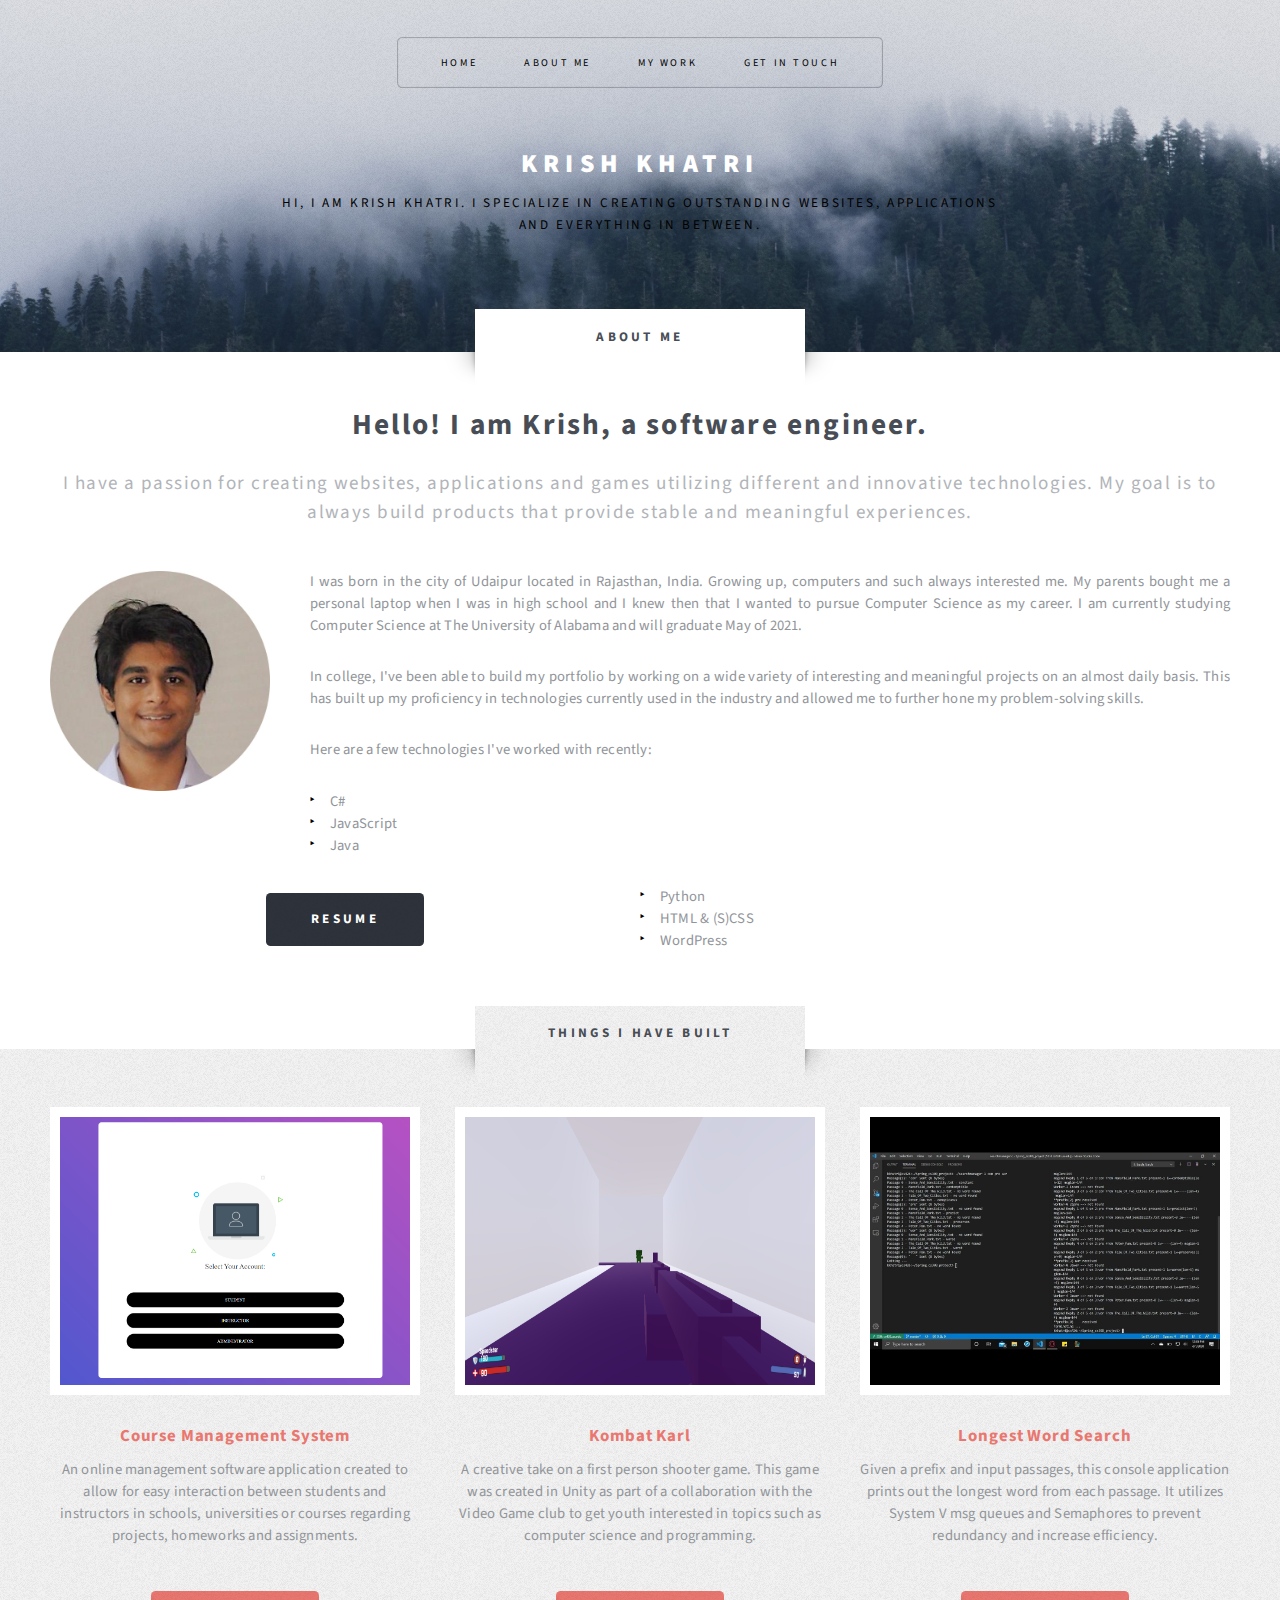
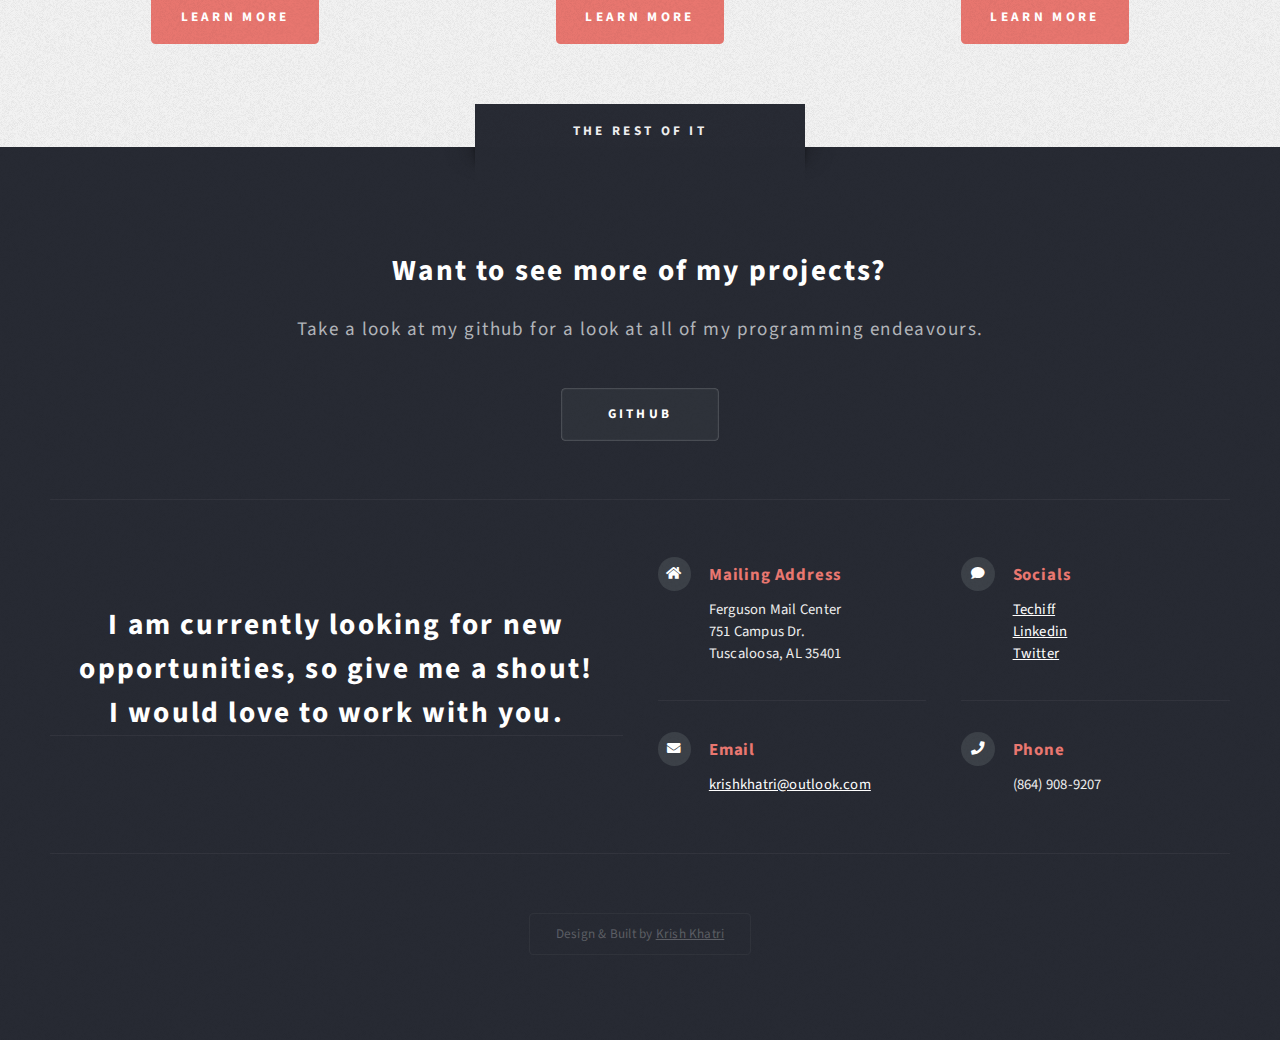
==== index.html @ 7c44442b "Update index.html" ====
<!DOCTYPE HTML>
<!--
	Escape Velocity by HTML5 UP
	html5up.net | @ajlkn
	Free for personal and commercial use under the CCA 3.0 license (html5up.net/license)
-->
<!--
	My personal website
	Edited and Worked on by Krish Khatri
-->
<html lang="en">
	<head>
		<title>Krish Khatri :: Personal Website</title>
		<meta charset="utf-8" />
		<link rel="icon" href="images/favicon.ico" />
		<meta name="viewport" content="width=device-width, initial-scale=1, user-scalable=no" />
		<link rel="stylesheet" href="assets/css/main.css" />
	</head>
	<body class="no-sidebar is-preload">
		<div id="page-wrapper">

			<!-- Header -->
				<section id="header" class="wrapper">

					<!-- Logo -->
						<div id="logo">
							<h1><a href="index.html">Krish Khatri</a></h1>
							<p>Hi, I am Krish Khatri. I
								specialize in creating outstanding websites, applications<br />
								and everything in between.</p>
						</div>

					<!-- Nav -->
						<nav id="nav">
							<ul>
								<li><a href="index.html">Home</a></li>
								<li><a href="#main">About Me</a></li>
								<li><a href="#highlights">My Work</a></li>
								<li class="current"><a href="#footer">Get In Touch</a></li>
							</ul>
						</nav>

				</section>

			<!-- Main -->
				<div id="main" class="wrapper style2">
					<div class="title">About me</div>
					<div class="container">

						<!-- Content -->
							<div id="content">
								<article class="box post">
									<header class="style1">
										<h2>Hello!   I am Krish, a software engineer. </h2>
										<p>I have a passion for creating websites, applications and games utilizing different and innovative technologies.
											My goal is to always build products that provide stable and meaningful experiences.</p>
									</header>
									<p>

									<img width="220" height="220" src="images/Picture1.jpg" align="left" style="margin: 0px 40px 0px 0px;" alt="A Picture of Me"/> 
										I was born in the city of Udaipur located in Rajasthan, India. Growing up, computers and such always interested me.
										My parents bought me a personal laptop when I was in high school and I knew then that I wanted to pursue Computer Science as my career.
										I am currently studying Computer Science at The University of Alabama and will graduate May of 2021.
									</p>
									<p>
										In college, I've been able to build my portfolio by working on a wide variety of interesting and meaningful projects on an almost daily basis.
										This has built up my proficiency in technologies currently used in the industry and allowed me to further hone my problem-solving skills.
									</p>
									<p>
										Here are a few technologies I've worked with recently:
									</p>
									<div style="float: left; width: 50%;">
										<ul class="custom-list">
											<li>C#</li>
											<li>JavaScript</li>
											<li>Java</li>
										</ul>
									</div>
									<div style="float: right; width: 50%;">
										<ul class="custom-list">
											<li>Python</li>
											<li>HTML & (S)CSS</li>
											<li>WordPress</li>
										</ul>
									</div>
									<br />
									<br />

								</article>
								<ul style="display: flex; justify-content: center;" class="actions">
									<li><a href="https://docs.google.com/gview?url=https://github.com/Krish-Khatri/resume/raw/main/Resume.pdf" class="button style3">Resume</a></li>
								</ul>
							</div>

					</div>
				</div>

			<!-- Highlights -->
				<section id="highlights" class="wrapper style3">
					<div class="title">Things I have built</div>
					<div class="container">
						<div class="row aln-center">
							<div class="col-4 col-12-medium">
								<section class="highlight">
									<a class="image featured"><img src="images/CMADemo.PNG" alt="Course Management Application Preview" /></a>
									<h3>Course Management System</h3>
									<p>
										An online management software application created to allow for easy interaction between students and instructors
										in schools, universities or courses regarding projects, homeworks and assignments.
									</p>
									<ul class="actions">
										<li><a href="https://github.com/Krish-Khatri/Course-Management-Application" class="button style1">Learn More</a></li>
									</ul>
								</section>
							</div>
							<div class="col-4 col-12-medium">
								<section class="highlight">
									<a class="image featured"><img src="images/KombatKarl.jpg" alt="Kombat Karl Game" /></a>
									<h3>Kombat Karl</h3>
									<p>A creative take on a first person shooter game. This game was created in Unity as part of a collaboration with the Video Game club to get youth interested in topics such as computer science and programming.</p>
									<ul class="actions">
										<li><a href="https://github.com/Krish-Khatri/Kombat-Karl" class="button style1">Learn More</a></li>
									</ul>
								</section>
							</div>
							<div class="col-4 col-12-medium">
								<section class="highlight">
									<a class="image featured"><img src="images/SearchManager.jpg" alt="Search Manager Demo" /></a>
									<h3>Longest Word Search</h3>
									<p>Given a prefix and input passages, this console application prints out the longest word from each passage. It utilizes System V msg queues and Semaphores to prevent redundancy and increase efficiency.</p>
									<ul class="actions">
										<li><a href="https://github.com/Krish-Khatri/Multi-Text-Longest-Word-Prefix-Search" class="button style1">Learn More</a></li>
									</ul>
								</section>
							</div>
						</div>
					</div>
				</section>

			<!-- Footer -->
				<section id="footer" class="wrapper">
					<div class="title">The Rest Of It</div>
					<div class="container">
						<header style="border-bottom: solid 1px rgba(255, 255, 255, 0.05);"  class="style1" >
							<h2>Want to see more of my projects?</h2>
							<p>
								Take a look at my github for a look at all of my programming endeavours.
							</p>
							<ul style="display: flex; justify-content: center;" class="actions">
								<li><a href="https://github.com/Krish-Khatri" class="button style3">GitHub</a></li>
							</ul>
						</header>
						<div class="row">

							<div class="col-6 col-12-medium">

								<header style="padding-bottom: 0;" class = "style1">
									<h2>
										I am currently looking for new opportunities, so give me a shout! <br/>
										I would love to work with you.
									</h2>
								</header>
							</div>
							<div class="col-6 col-12-medium">

								<!-- Contact -->
									<section class="feature-list small">
										<div class="row">
											<div class="col-6 col-12-small">
												<section>
													<h3 class="icon solid fa-home">Mailing Address</h3>
													<p>
														Ferguson Mail Center<br />
														751 Campus Dr.<br />
														Tuscaloosa, AL 35401
													</p>
												</section>
											</div>
											<div class="col-6 col-12-small">
												<section>
													<h3 class="icon solid fa-comment">Socials</h3>
													<p>
														<a href="https://www.techiff.com">Techiff</a><br />
														<a href="https://www.linkedin.com/in/krish-khatri-26332b169/">Linkedin</a><br />
														<a href="https://twitter.com/KrishKhatri_">Twitter</a>
													</p>
												</section>
											</div>
											<div class="col-6 col-12-small">
												<section>
													<h3 class="icon solid fa-envelope">Email</h3>
													<p>
														<a href="mailto:krishkhatri@outlook.com">krishkhatri@outlook.com</a>
													</p>
												</section>
											</div>
											<div class="col-6 col-12-small">
												<section>
													<h3 class="icon solid fa-phone">Phone</h3>
													<p>
														(864) 908-9207
													</p>
												</section>
											</div>
										</div>
									</section>

							</div>
						</div>
						<div id="copyright">
							<ul>
								<li>Design & Built by <a href="#header">Krish Khatri</a></li>
							</ul>
						</div>
					</div>
				</section>

		</div>

		<!-- Scripts -->
			<script src="assets/js/jquery.min.js"></script>
			<script src="assets/js/jquery.dropotron.min.js"></script>
			<script src="assets/js/browser.min.js"></script>
			<script src="assets/js/breakpoints.min.js"></script>
			<script src="assets/js/util.js"></script>
			<script src="assets/js/main.js"></script>

	</body>
</html>
---- assets/css/main.css ----
@import url("fontawesome-all.min.css");
@import url("https://fonts.googleapis.com/css?family=Source+Sans+Pro:400,400italic,700,900");

/*
	Escape Velocity by HTML5 UP
	html5up.net | @ajlkn
	Free for personal and commercial use under the CCA 3.0 license (html5up.net/license)
*/

/*

	My personal website
	Edited and Worked on by Krish Khatri

 */
html, body, div, span, applet, object,
iframe, h1, h2, h3, h4, h5, h6, p, blockquote,
pre, a, abbr, acronym, address, big, cite,
code, del, dfn, em, img, ins, kbd, q, s, samp,
small, strike, strong, sub, sup, tt, var, b,
u, i, center, dl, dt, dd, ol, ul, li, fieldset,
form, label, legend, table, caption, tbody,
tfoot, thead, tr, th, td, article, aside,
canvas, details, embed, figure, figcaption,
footer, header, hgroup, menu, nav, output, ruby,
section, summary, time, mark, audio, video {
	margin: 0;
	padding: 0;
	border: 0;
	font-size: 100%;
	font: inherit;
	vertical-align: baseline;}

article, aside, details, figcaption, figure,
footer, header, hgroup, menu, nav, section {
	display: block;}

body {
	line-height: 1;
}

ol, ul {
	list-style: none;
}

blockquote, q {
	quotes: none;
}

	blockquote:before, blockquote:after, q:before, q:after {
		content: '';
		content: none;
	}

table {
	border-collapse: collapse;
	border-spacing: 0;
}

body {
	-webkit-text-size-adjust: none;
}

mark {
	background-color: transparent;
	color: inherit;
}

input::-moz-focus-inner {
	border: 0;
	padding: 0;
}

input, select, textarea {
	-moz-appearance: none;
	-webkit-appearance: none;
	-ms-appearance: none;
	appearance: none;
}

/* Basic */

	@-ms-viewport {
		width: device-width;
	}

	html {
		box-sizing: border-box;
	}

	*, *:before, *:after {
		box-sizing: inherit;
	}

	body.is-preload *, body.is-preload *:before, body.is-preload *:after {
		-moz-animation: none !important;
		-webkit-animation: none !important;
		-ms-animation: none !important;
		animation: none !important;
		-moz-transition: none !important;
		-webkit-transition: none !important;
		-ms-transition: none !important;
		transition: none !important;
	}

	body, input, textarea, select {
		font-family: 'Source Sans Pro', sans-serif;
		font-weight: 400;
		color: #919499;
		font-size: 14pt;
		line-height: 1.75em;
		letter-spacing: 0.025em;
	}

	h1, h2, h3, h4, h5, h6 {
		font-weight: 700;
		color: #484d55;
	}

		h1 a, h2 a, h3 a, h4 a, h5 a, h6 a {
			color: inherit;
			text-decoration: none;
		}

	a {
		-moz-transition: color .25s ease-in-out;
		-webkit-transition: color .25s ease-in-out;
		-ms-transition: color .25s ease-in-out;
		transition: color .25s ease-in-out;
		text-decoration: underline;
		color: #717479;
	}

		a:hover {
			text-decoration: none;
		}

	strong, b {
		font-weight: 700;
		color: #484d55;
	}

	blockquote {
		border-left: solid 0.5em #ddd;
		padding: 1em 0 1em 2em;
		font-style: italic;
	}

	em, i {
		font-style: italic;
	}

	hr {
		border: 0;
		border-top: solid 1px #ddd;
		margin: 2em 0 2em 0;
	}

	sub {
		position: relative;
		top: 0.5em;
		font-size: 0.8em;
	}

	sup {
		position: relative;
		top: -0.5em;
		font-size: 0.8em;
	}

	.nobr {
		white-space: nowrap;
	}

	br.clear {
		clear: both;
	}

	p, ul, ol, dl, table, blockquote, form {
		margin-bottom: 2em;
	}

/* Container */

	.container {
		margin: 0 auto;
		max-width: 100%;
		width: 68em;
	}

		@media screen and (max-width: 1680px) {

			.container {
				width: 70em;
			}

		}

		@media screen and (max-width: 1280px) {

			.container {
				width: calc(100% - 100px);
			}

		}

		@media screen and (max-width: 980px) {

			.container {
				width: calc(100% - 100px);
			}

		}

		@media screen and (max-width: 736px) {

			.container {
				width: calc(100% - 40px);
			}

		}

/* Row */

	.row {
		display: flex;
		flex-wrap: wrap;
		box-sizing: border-box;
		align-items: stretch;
	}

		.row > * {
			box-sizing: border-box;
		}

		.row.gtr-uniform > * > :last-child {
			margin-bottom: 0;
		}

		.row.aln-left {
			justify-content: flex-start;
		}

		.row.aln-center {
			justify-content: center;
		}

		.row.aln-right {
			justify-content: flex-end;
		}

		.row.aln-top {
			align-items: flex-start;
		}

		.row.aln-middle {
			align-items: center;
		}

		.row.aln-bottom {
			align-items: flex-end;
		}

		.row > .imp {
			order: -1;
		}

		.row > .col-1 {
			width: 8.33333%;
		}

		.row > .off-1 {
			margin-left: 8.33333%;
		}

		.row > .col-2 {
			width: 16.66667%;
		}

		.row > .off-2 {
			margin-left: 16.66667%;
		}

		.row > .col-3 {
			width: 25%;
		}

		.row > .off-3 {
			margin-left: 25%;
		}

		.row > .col-4 {
			width: 33.33333%;
		}

		.row > .off-4 {
			margin-left: 33.33333%;
		}

		.row > .col-5 {
			width: 41.66667%;
		}

		.row > .off-5 {
			margin-left: 41.66667%;
		}

		.row > .col-6 {
			width: 50%;
		}

		.row > .off-6 {
			margin-left: 50%;
		}

		.row > .col-7 {
			width: 58.33333%;
		}

		.row > .off-7 {
			margin-left: 58.33333%;
		}

		.row > .col-8 {
			width: 66.66667%;
		}

		.row > .off-8 {
			margin-left: 66.66667%;
		}

		.row > .col-9 {
			width: 75%;
		}

		.row > .off-9 {
			margin-left: 75%;
		}

		.row > .col-10 {
			width: 83.33333%;
		}

		.row > .off-10 {
			margin-left: 83.33333%;
		}

		.row > .col-11 {
			width: 91.66667%;
		}

		.row > .off-11 {
			margin-left: 91.66667%;
		}

		.row > .col-12 {
			width: 100%;
		}

		.row > .off-12 {
			margin-left: 100%;
		}

		.row.gtr-0 {
			margin-top: 0px;
			margin-left: 0px;
		}

			.row.gtr-0 > * {
				padding: 0px 0 0 0px;
			}

			.row.gtr-0.gtr-uniform {
				margin-top: 0px;
			}

				.row.gtr-0.gtr-uniform > * {
					padding-top: 0px;
				}

		.row.gtr-25 {
			margin-top: -12.5px;
			margin-left: -12.5px;
		}

			.row.gtr-25 > * {
				padding: 12.5px 0 0 12.5px;
			}

			.row.gtr-25.gtr-uniform {
				margin-top: -12.5px;
			}

				.row.gtr-25.gtr-uniform > * {
					padding-top: 12.5px;
				}

		.row.gtr-50 {
			margin-top: -25px;
			margin-left: -25px;
		}

			.row.gtr-50 > * {
				padding: 25px 0 0 25px;
			}

			.row.gtr-50.gtr-uniform {
				margin-top: -25px;
			}

				.row.gtr-50.gtr-uniform > * {
					padding-top: 25px;
				}

		.row {
			margin-top: -50px;
			margin-left: -50px;
		}

			.row > * {
				padding: 50px 0 0 50px;
			}

			.row.gtr-uniform {
				margin-top: -50px;
			}

				.row.gtr-uniform > * {
					padding-top: 50px;
				}

		.row.gtr-150 {
			margin-top: -75px;
			margin-left: -75px;
		}

			.row.gtr-150 > * {
				padding: 75px 0 0 75px;
			}

			.row.gtr-150.gtr-uniform {
				margin-top: -75px;
			}

				.row.gtr-150.gtr-uniform > * {
					padding-top: 75px;
				}

		.row.gtr-200 {
			margin-top: -100px;
			margin-left: -100px;
		}

			.row.gtr-200 > * {
				padding: 100px 0 0 100px;
			}

			.row.gtr-200.gtr-uniform {
				margin-top: -100px;
			}

				.row.gtr-200.gtr-uniform > * {
					padding-top: 100px;
				}

		@media screen and (max-width: 1680px) {

			.row {
				display: flex;
				flex-wrap: wrap;
				box-sizing: border-box;
				align-items: stretch;
			}

				.row > * {
					box-sizing: border-box;
				}

				.row.gtr-uniform > * > :last-child {
					margin-bottom: 0;
				}

				.row.aln-left {
					justify-content: flex-start;
				}

				.row.aln-center {
					justify-content: center;
				}

				.row.aln-right {
					justify-content: flex-end;
				}

				.row.aln-top {
					align-items: flex-start;
				}

				.row.aln-middle {
					align-items: center;
				}

				.row.aln-bottom {
					align-items: flex-end;
				}

				.row > .imp-xlarge {
					order: -1;
				}

				.row > .col-1-xlarge {
					width: 8.33333%;
				}

				.row > .off-1-xlarge {
					margin-left: 8.33333%;
				}

				.row > .col-2-xlarge {
					width: 16.66667%;
				}

				.row > .off-2-xlarge {
					margin-left: 16.66667%;
				}

				.row > .col-3-xlarge {
					width: 25%;
				}

				.row > .off-3-xlarge {
					margin-left: 25%;
				}

				.row > .col-4-xlarge {
					width: 33.33333%;
				}

				.row > .off-4-xlarge {
					margin-left: 33.33333%;
				}

				.row > .col-5-xlarge {
					width: 41.66667%;
				}

				.row > .off-5-xlarge {
					margin-left: 41.66667%;
				}

				.row > .col-6-xlarge {
					width: 50%;
				}

				.row > .off-6-xlarge {
					margin-left: 50%;
				}

				.row > .col-7-xlarge {
					width: 58.33333%;
				}

				.row > .off-7-xlarge {
					margin-left: 58.33333%;
				}

				.row > .col-8-xlarge {
					width: 66.66667%;
				}

				.row > .off-8-xlarge {
					margin-left: 66.66667%;
				}

				.row > .col-9-xlarge {
					width: 75%;
				}

				.row > .off-9-xlarge {
					margin-left: 75%;
				}

				.row > .col-10-xlarge {
					width: 83.33333%;
				}

				.row > .off-10-xlarge {
					margin-left: 83.33333%;
				}

				.row > .col-11-xlarge {
					width: 91.66667%;
				}

				.row > .off-11-xlarge {
					margin-left: 91.66667%;
				}

				.row > .col-12-xlarge {
					width: 100%;
				}

				.row > .off-12-xlarge {
					margin-left: 100%;
				}

				.row.gtr-0 {
					margin-top: 0px;
					margin-left: 0px;
				}

					.row.gtr-0 > * {
						padding: 0px 0 0 0px;
					}

					.row.gtr-0.gtr-uniform {
						margin-top: 0px;
					}

						.row.gtr-0.gtr-uniform > * {
							padding-top: 0px;
						}

				.row.gtr-25 {
					margin-top: -12.5px;
					margin-left: -12.5px;
				}

					.row.gtr-25 > * {
						padding: 12.5px 0 0 12.5px;
					}

					.row.gtr-25.gtr-uniform {
						margin-top: -12.5px;
					}

						.row.gtr-25.gtr-uniform > * {
							padding-top: 12.5px;
						}

				.row.gtr-50 {
					margin-top: -25px;
					margin-left: -25px;
				}

					.row.gtr-50 > * {
						padding: 25px 0 0 25px;
					}

					.row.gtr-50.gtr-uniform {
						margin-top: -25px;
					}

						.row.gtr-50.gtr-uniform > * {
							padding-top: 25px;
						}

				.row {
					margin-top: -50px;
					margin-left: -50px;
				}

					.row > * {
						padding: 50px 0 0 50px;
					}

					.row.gtr-uniform {
						margin-top: -50px;
					}

						.row.gtr-uniform > * {
							padding-top: 50px;
						}

				.row.gtr-150 {
					margin-top: -75px;
					margin-left: -75px;
				}

					.row.gtr-150 > * {
						padding: 75px 0 0 75px;
					}

					.row.gtr-150.gtr-uniform {
						margin-top: -75px;
					}

						.row.gtr-150.gtr-uniform > * {
							padding-top: 75px;
						}

				.row.gtr-200 {
					margin-top: -100px;
					margin-left: -100px;
				}

					.row.gtr-200 > * {
						padding: 100px 0 0 100px;
					}

					.row.gtr-200.gtr-uniform {
						margin-top: -100px;
					}

						.row.gtr-200.gtr-uniform > * {
							padding-top: 100px;
						}

		}

		@media screen and (max-width: 1280px) {

			.row {
				display: flex;
				flex-wrap: wrap;
				box-sizing: border-box;
				align-items: stretch;
			}

				.row > * {
					box-sizing: border-box;
				}

				.row.gtr-uniform > * > :last-child {
					margin-bottom: 0;
				}

				.row.aln-left {
					justify-content: flex-start;
				}

				.row.aln-center {
					justify-content: center;
				}

				.row.aln-right {
					justify-content: flex-end;
				}

				.row.aln-top {
					align-items: flex-start;
				}

				.row.aln-middle {
					align-items: center;
				}

				.row.aln-bottom {
					align-items: flex-end;
				}

				.row > .imp-large {
					order: -1;
				}

				.row > .col-1-large {
					width: 8.33333%;
				}

				.row > .off-1-large {
					margin-left: 8.33333%;
				}

				.row > .col-2-large {
					width: 16.66667%;
				}

				.row > .off-2-large {
					margin-left: 16.66667%;
				}

				.row > .col-3-large {
					width: 25%;
				}

				.row > .off-3-large {
					margin-left: 25%;
				}

				.row > .col-4-large {
					width: 33.33333%;
				}

				.row > .off-4-large {
					margin-left: 33.33333%;
				}

				.row > .col-5-large {
					width: 41.66667%;
				}

				.row > .off-5-large {
					margin-left: 41.66667%;
				}

				.row > .col-6-large {
					width: 50%;
				}

				.row > .off-6-large {
					margin-left: 50%;
				}

				.row > .col-7-large {
					width: 58.33333%;
				}

				.row > .off-7-large {
					margin-left: 58.33333%;
				}

				.row > .col-8-large {
					width: 66.66667%;
				}

				.row > .off-8-large {
					margin-left: 66.66667%;
				}

				.row > .col-9-large {
					width: 75%;
				}

				.row > .off-9-large {
					margin-left: 75%;
				}

				.row > .col-10-large {
					width: 83.33333%;
				}

				.row > .off-10-large {
					margin-left: 83.33333%;
				}

				.row > .col-11-large {
					width: 91.66667%;
				}

				.row > .off-11-large {
					margin-left: 91.66667%;
				}

				.row > .col-12-large {
					width: 100%;
				}

				.row > .off-12-large {
					margin-left: 100%;
				}

				.row.gtr-0 {
					margin-top: 0px;
					margin-left: 0px;
				}

					.row.gtr-0 > * {
						padding: 0px 0 0 0px;
					}

					.row.gtr-0.gtr-uniform {
						margin-top: 0px;
					}

						.row.gtr-0.gtr-uniform > * {
							padding-top: 0px;
						}

				.row.gtr-25 {
					margin-top: -8.75px;
					margin-left: -8.75px;
				}

					.row.gtr-25 > * {
						padding: 8.75px 0 0 8.75px;
					}

					.row.gtr-25.gtr-uniform {
						margin-top: -8.75px;
					}

						.row.gtr-25.gtr-uniform > * {
							padding-top: 8.75px;
						}

				.row.gtr-50 {
					margin-top: -17.5px;
					margin-left: -17.5px;
				}

					.row.gtr-50 > * {
						padding: 17.5px 0 0 17.5px;
					}

					.row.gtr-50.gtr-uniform {
						margin-top: -17.5px;
					}

						.row.gtr-50.gtr-uniform > * {
							padding-top: 17.5px;
						}

				.row {
					margin-top: -35px;
					margin-left: -35px;
				}

					.row > * {
						padding: 35px 0 0 35px;
					}

					.row.gtr-uniform {
						margin-top: -35px;
					}

						.row.gtr-uniform > * {
							padding-top: 35px;
						}

				.row.gtr-150 {
					margin-top: -52.5px;
					margin-left: -52.5px;
				}

					.row.gtr-150 > * {
						padding: 52.5px 0 0 52.5px;
					}

					.row.gtr-150.gtr-uniform {
						margin-top: -52.5px;
					}

						.row.gtr-150.gtr-uniform > * {
							padding-top: 52.5px;
						}

				.row.gtr-200 {
					margin-top: -70px;
					margin-left: -70px;
				}

					.row.gtr-200 > * {
						padding: 70px 0 0 70px;
					}

					.row.gtr-200.gtr-uniform {
						margin-top: -70px;
					}

						.row.gtr-200.gtr-uniform > * {
							padding-top: 70px;
						}

		}

		@media screen and (max-width: 980px) {

			.row {
				display: flex;
				flex-wrap: wrap;
				box-sizing: border-box;
				align-items: stretch;
			}

				.row > * {
					box-sizing: border-box;
				}

				.row.gtr-uniform > * > :last-child {
					margin-bottom: 0;
				}

				.row.aln-left {
					justify-content: flex-start;
				}

				.row.aln-center {
					justify-content: center;
				}

				.row.aln-right {
					justify-content: flex-end;
				}

				.row.aln-top {
					align-items: flex-start;
				}

				.row.aln-middle {
					align-items: center;
				}

				.row.aln-bottom {
					align-items: flex-end;
				}

				.row > .imp-medium {
					order: -1;
				}

				.row > .col-1-medium {
					width: 8.33333%;
				}

				.row > .off-1-medium {
					margin-left: 8.33333%;
				}

				.row > .col-2-medium {
					width: 16.66667%;
				}

				.row > .off-2-medium {
					margin-left: 16.66667%;
				}

				.row > .col-3-medium {
					width: 25%;
				}

				.row > .off-3-medium {
					margin-left: 25%;
				}

				.row > .col-4-medium {
					width: 33.33333%;
				}

				.row > .off-4-medium {
					margin-left: 33.33333%;
				}

				.row > .col-5-medium {
					width: 41.66667%;
				}

				.row > .off-5-medium {
					margin-left: 41.66667%;
				}

				.row > .col-6-medium {
					width: 50%;
				}

				.row > .off-6-medium {
					margin-left: 50%;
				}

				.row > .col-7-medium {
					width: 58.33333%;
				}

				.row > .off-7-medium {
					margin-left: 58.33333%;
				}

				.row > .col-8-medium {
					width: 66.66667%;
				}

				.row > .off-8-medium {
					margin-left: 66.66667%;
				}

				.row > .col-9-medium {
					width: 75%;
				}

				.row > .off-9-medium {
					margin-left: 75%;
				}

				.row > .col-10-medium {
					width: 83.33333%;
				}

				.row > .off-10-medium {
					margin-left: 83.33333%;
				}

				.row > .col-11-medium {
					width: 91.66667%;
				}

				.row > .off-11-medium {
					margin-left: 91.66667%;
				}

				.row > .col-12-medium {
					width: 100%;
				}

				.row > .off-12-medium {
					margin-left: 100%;
				}

				.row.gtr-0 {
					margin-top: 0px;
					margin-left: 0px;
				}

					.row.gtr-0 > * {
						padding: 0px 0 0 0px;
					}

					.row.gtr-0.gtr-uniform {
						margin-top: 0px;
					}

						.row.gtr-0.gtr-uniform > * {
							padding-top: 0px;
						}

				.row.gtr-25 {
					margin-top: -12.5px;
					margin-left: -12.5px;
				}

					.row.gtr-25 > * {
						padding: 12.5px 0 0 12.5px;
					}

					.row.gtr-25.gtr-uniform {
						margin-top: -12.5px;
					}

						.row.gtr-25.gtr-uniform > * {
							padding-top: 12.5px;
						}

				.row.gtr-50 {
					margin-top: -25px;
					margin-left: -25px;
				}

					.row.gtr-50 > * {
						padding: 25px 0 0 25px;
					}

					.row.gtr-50.gtr-uniform {
						margin-top: -25px;
					}

						.row.gtr-50.gtr-uniform > * {
							padding-top: 25px;
						}

				.row {
					margin-top: -50px;
					margin-left: -50px;
				}

					.row > * {
						padding: 50px 0 0 50px;
					}

					.row.gtr-uniform {
						margin-top: -50px;
					}

						.row.gtr-uniform > * {
							padding-top: 50px;
						}

				.row.gtr-150 {
					margin-top: -75px;
					margin-left: -75px;
				}

					.row.gtr-150 > * {
						padding: 75px 0 0 75px;
					}

					.row.gtr-150.gtr-uniform {
						margin-top: -75px;
					}

						.row.gtr-150.gtr-uniform > * {
							padding-top: 75px;
						}

				.row.gtr-200 {
					margin-top: -100px;
					margin-left: -100px;
				}

					.row.gtr-200 > * {
						padding: 100px 0 0 100px;
					}

					.row.gtr-200.gtr-uniform {
						margin-top: -100px;
					}

						.row.gtr-200.gtr-uniform > * {
							padding-top: 100px;
						}

		}

		@media screen and (max-width: 736px) {

			.row {
				display: flex;
				flex-wrap: wrap;
				box-sizing: border-box;
				align-items: stretch;
			}

				.row > * {
					box-sizing: border-box;
				}

				.row.gtr-uniform > * > :last-child {
					margin-bottom: 0;
				}

				.row.aln-left {
					justify-content: flex-start;
				}

				.row.aln-center {
					justify-content: center;
				}

				.row.aln-right {
					justify-content: flex-end;
				}

				.row.aln-top {
					align-items: flex-start;
				}

				.row.aln-middle {
					align-items: center;
				}

				.row.aln-bottom {
					align-items: flex-end;
				}

				.row > .imp-small {
					order: -1;
				}

				.row > .col-1-small {
					width: 8.33333%;
				}

				.row > .off-1-small {
					margin-left: 8.33333%;
				}

				.row > .col-2-small {
					width: 16.66667%;
				}

				.row > .off-2-small {
					margin-left: 16.66667%;
				}

				.row > .col-3-small {
					width: 25%;
				}

				.row > .off-3-small {
					margin-left: 25%;
				}

				.row > .col-4-small {
					width: 33.33333%;
				}

				.row > .off-4-small {
					margin-left: 33.33333%;
				}

				.row > .col-5-small {
					width: 41.66667%;
				}

				.row > .off-5-small {
					margin-left: 41.66667%;
				}

				.row > .col-6-small {
					width: 50%;
				}

				.row > .off-6-small {
					margin-left: 50%;
				}

				.row > .col-7-small {
					width: 58.33333%;
				}

				.row > .off-7-small {
					margin-left: 58.33333%;
				}

				.row > .col-8-small {
					width: 66.66667%;
				}

				.row > .off-8-small {
					margin-left: 66.66667%;
				}

				.row > .col-9-small {
					width: 75%;
				}

				.row > .off-9-small {
					margin-left: 75%;
				}

				.row > .col-10-small {
					width: 83.33333%;
				}

				.row > .off-10-small {
					margin-left: 83.33333%;
				}

				.row > .col-11-small {
					width: 91.66667%;
				}

				.row > .off-11-small {
					margin-left: 91.66667%;
				}

				.row > .col-12-small {
					width: 100%;
				}

				.row > .off-12-small {
					margin-left: 100%;
				}

				.row.gtr-0 {
					margin-top: 0px;
					margin-left: 0px;
				}

					.row.gtr-0 > * {
						padding: 0px 0 0 0px;
					}

					.row.gtr-0.gtr-uniform {
						margin-top: 0px;
					}

						.row.gtr-0.gtr-uniform > * {
							padding-top: 0px;
						}

				.row.gtr-25 {
					margin-top: -7.5px;
					margin-left: -7.5px;
				}

					.row.gtr-25 > * {
						padding: 7.5px 0 0 7.5px;
					}

					.row.gtr-25.gtr-uniform {
						margin-top: -7.5px;
					}

						.row.gtr-25.gtr-uniform > * {
							padding-top: 7.5px;
						}

				.row.gtr-50 {
					margin-top: -15px;
					margin-left: -15px;
				}

					.row.gtr-50 > * {
						padding: 15px 0 0 15px;
					}

					.row.gtr-50.gtr-uniform {
						margin-top: -15px;
					}

						.row.gtr-50.gtr-uniform > * {
							padding-top: 15px;
						}

				.row {
					margin-top: -30px;
					margin-left: -30px;
				}

					.row > * {
						padding: 30px 0 0 30px;
					}

					.row.gtr-uniform {
						margin-top: -30px;
					}

						.row.gtr-uniform > * {
							padding-top: 30px;
						}

				.row.gtr-150 {
					margin-top: -45px;
					margin-left: -45px;
				}

					.row.gtr-150 > * {
						padding: 45px 0 0 45px;
					}

					.row.gtr-150.gtr-uniform {
						margin-top: -45px;
					}

						.row.gtr-150.gtr-uniform > * {
							padding-top: 45px;
						}

				.row.gtr-200 {
					margin-top: -60px;
					margin-left: -60px;
				}

					.row.gtr-200 > * {
						padding: 60px 0 0 60px;
					}

					.row.gtr-200.gtr-uniform {
						margin-top: -60px;
					}

						.row.gtr-200.gtr-uniform > * {
							padding-top: 60px;
						}

		}

/* Section/Article */

	section,
	article {
		margin: 0 0 4em 0;
	}

	section > :last-child,
	article > :last-child,
	section:last-child,
	article:last-child {
		margin-bottom: 0;
	}

	header.style1 {
		text-align: center;
		padding: 3em 0 3em 0;
	}

		header.style1 h2 {
			font-weight: 700;
			font-size: 2em;
			letter-spacing: 0.075em;
			line-height: 1.5em;
		}

		header.style1 p {
			color: #b1b4b9;
			display: block;
			margin: 1.15em 0 0 0;
			font-size: 1.3em;
			letter-spacing: 0.075em;
			line-height: 1.5em;
		}

/* Table */

	table {
		width: 100%;
	}

		table.default {
			width: 100%;
		}

			table.default tbody tr:nth-child(2n+2) {
				background: #f4f4f4;
			}

			table.default td {
				padding: 0.5em 1em 0.5em 1em;
			}

			table.default th {
				text-align: left;
				font-weight: 400;
				padding: 0.5em 1em 0.5em 1em;
			}

			table.default thead {
				background: #484d55;
				color: #fff;
			}

			table.default tfoot {
				background: #eee;
			}

/* Form */

	form label {
		display: block;
		font-weight: 700;
		color: #484d55;
		margin: 0.25em 0 0.5em 0;
	}

	form input[type="text"],
	form input[type="email"],
	form input[type="password"],
	form select,
	form textarea {
		-moz-transition: all .25s ease-in-out;
		-webkit-transition: all .25s ease-in-out;
		-ms-transition: all .25s ease-in-out;
		transition: all .25s ease-in-out;
		-webkit-appearance: none;
		display: block;
		border: 0;
		background: #eee;
		box-shadow: inset 0px 0px 1px 0px #a0a1a7;
		border-radius: 0.35em;
		width: 100%;
		padding: 0.75em 1em 0.75em 1em;
	}

		form input[type="text"]:focus,
		form input[type="email"]:focus,
		form input[type="password"]:focus,
		form select:focus,
		form textarea:focus {
			background: #f8f8f8;
		}

	form input[type="text"],
	form input[type="email"]
	input[type="password"] {
		line-height: 1em;
	}

	form select {
		line-height: 1em;
	}

	form textarea {
		min-height: 8em;
	}

	form ul.actions {
		margin-top: 0;
	}

	form ::-webkit-input-placeholder {
		color: #555 !important;
		font-style: italic;
		line-height: 1.35em;
	}

	form :-moz-placeholder {
		color: #555 !important;
		font-style: italic;
	}

	form ::-moz-placeholder {
		color: #555 !important;
		font-style: italic;
	}

	form :-ms-input-placeholder {
		color: #555 !important;
		font-style: italic;
	}

	form ::-moz-focus-inner {
		border: 0;
	}

/* Image */

	.image {
		display: inline-block;
	}

		.image img {
			display: block;
			width: 100%;
		}

		.image.fit {
			display: block;
			width: 100%;
		}

		.image.left {
			float: left;
			margin: 0 2em 2em 0;
		}

		.image.centered {
			display: block;
			margin: 0 0 2em 0;
		}

			.image.centered img {
				margin: 0 auto;
				width: auto;
			}

		.image.featured {
			display: block;
			width: 100%;
			margin: 0 0 2em 0;
		}

/* Button */

	input[type="button"],
	input[type="submit"],
	input[type="reset"],
	button,
	.button {
		-moz-transition: all .25s ease-in-out;
		-webkit-transition: all .25s ease-in-out;
		-ms-transition: all .25s ease-in-out;
		transition: all .25s ease-in-out;
		display: inline-block;
		background: #444;
		text-align: center;
		text-transform: uppercase;
		font-weight: 700;
		letter-spacing: 0.25em;
		text-decoration: none;
		border-radius: 0.35em;
		border: 0;
		outline: 0;
		cursor: pointer;
		padding: 0 2.25em 0 2.25em;
		font-size: 0.9em;
		min-width: 12em;
		height: 4em;
		line-height: 4em;
	}

		input[type="button"]:hover,
		input[type="submit"]:hover,
		input[type="reset"]:hover,
		button:hover,
		.button:hover {
			background-color: #f98780;
		}

		input[type="button"].large,
		input[type="submit"].large,
		input[type="reset"].large,
		button.large,
		.button.large {
			font-size: 1em;
			min-width: 14em;
		}

		input[type="button"].style1,
		input[type="submit"].style1,
		input[type="reset"].style1,
		button.style1,
		.button.style1 {
			background: #e97770 url("images/overlay.png");
			color: #fff;
		}

			input[type="button"].style1:hover,
			input[type="submit"].style1:hover,
			input[type="reset"].style1:hover,
			button.style1:hover,
			.button.style1:hover {
				background-color: #f98780;
			}

			input[type="button"].style1:active,
			input[type="submit"].style1:active,
			input[type="reset"].style1:active,
			button.style1:active,
			.button.style1:active {
				background-color: #d96760;
			}

		input[type="button"].style2,
		input[type="submit"].style2,
		input[type="reset"].style2,
		button.style2,
		.button.style2 {
			background: none;
			color: #606167;
			box-shadow: inset 0px 0px 2px 0px #a0a1a7;
		}

			input[type="button"].style2:hover,
			input[type="submit"].style2:hover,
			input[type="reset"].style2:hover,
			button.style2:hover,
			.button.style2:hover {
				box-shadow: inset 0px 0px 2px 0px #606167;
			}

			input[type="button"].style2:active,
			input[type="submit"].style2:active,
			input[type="reset"].style2:active,
			button.style2:active,
			.button.style2:active {
				box-shadow: inset 0px 0px 2px 0px #202127;
			}

		input[type="button"].style3,
		input[type="submit"].style3,
		input[type="reset"].style3,
		button.style3,
		.button.style3 {
			background: #2f333b url("images/overlay.png");
			color: #fff;
		}

			input[type="button"].style3:hover,
			input[type="submit"].style3:hover,
			input[type="reset"].style3:hover,
			button.style3:hover,
			.button.style3:hover {
				background-color: #3f434b;
			}

			input[type="button"].style3:active,
			input[type="submit"].style3:active,
			input[type="reset"].style3:active,
			button.style3:active,
			.button.style3:active {
				background-color: #1f232b;
			}

/* List */

	ul {
		list-style: disc;
		padding-left: 1em;
	}

		ul li {
			padding-left: 0.5em;
		}

		ul.style2 {
			list-style: none;
			padding-left: 0;
		}

			ul.style2 li {
				border-top: solid 1px #eee;
				padding: 1.5em 0 0 0;
				margin: 1.5em 0 0 0;
			}

				ul.style2 li:first-child {
					border-top: 0;
					padding-top: 0;
					margin-top: 0;
				}

		ul.style3 {
			list-style: none;
			padding-left: 0;
		}

			ul.style3 li {
				border-top: solid 1px #eee;
				padding: 0.5em 0 0 0;
				margin: 0.5em 0 0 0;
			}

				ul.style3 li:first-child {
					border-top: 0;
					padding-top: 0;
					margin-top: 0;
				}

	ol {
		list-style: decimal;
		padding-left: 1.25em;
	}

		ol li {
			padding-left: 0.25em;
		}

/* Actions */

	ul.actions {
		list-style: none;
		padding-left: 0;
		margin: 3em 0 0 0;
	}

		ul.actions li {
			display: inline-block;
			margin: 0 0.75em 0 0.75em;
			padding-left: 0;
		}

			ul.actions li:first-child {
				margin-left: 0;
			}

			ul.actions li:last-child {
				margin-right: 0;
			}

		ul.actions.special {
			text-align: center;
		}

/* Feature List */

	.feature-list {
		max-width: 58em;
		margin-left: auto;
		margin-right: auto;
		position: relative;
		top: 0.75em;
	}

		.feature-list section {
			border-top: solid 1px #eee;
			padding-top: 3em;
			padding-left: 5em;
			position: relative;
		}

		@media screen and (min-width: 981px) {

			.feature-list > .row > :nth-child(-n + 2) > section {
				border-top: 0;
				padding-top: 0;
			}

		}

		.feature-list h3 {
			color: #e97770 !important;
			margin: -0.35em 0 0.75em 0;
			font-size: 1.15em;
			letter-spacing: 0.05em;
		}

			.feature-list h3:before {
				display: block;
				color: #fff;
				background: #2f333b url("images/overlay.png");
				border-radius: 2.5em;
				text-align: center;
				width: 2.5em;
				height: 2.5em;
				line-height: 2.5em;
				margin-right: 0.75em;
				position: absolute;
				left: 0;
				margin-top: -0.5em;
			}

		.feature-list.small section {
			padding-left: 3.5em;
		}

		.feature-list.small h3:before {
			font-size: 0.8em;
		}

/* Icons */

	.icon {
		text-decoration: none;
		text-decoration: none;
	}

		.icon:before {
			-moz-osx-font-smoothing: grayscale;
			-webkit-font-smoothing: antialiased;
			display: inline-block;
			font-style: normal;
			font-variant: normal;
			text-rendering: auto;
			line-height: 1;
			text-transform: none !important;
			font-family: 'Font Awesome 5 Free';
			font-weight: 400;
		}

		.icon:before {
			line-height: inherit;
			font-size: 1.25em;
		}

		.icon > .label {
			display: none;
		}

		.icon.solid:before {
			font-weight: 900;
		}

		.icon.brands:before {
			font-family: 'Font Awesome 5 Brands';
		}

/* Box */

	.box header {
		margin: 0 0 1.5em 0;
	}

		.box header.style1 {
			position: relative;
			margin: -0.5em 0 0 0;
			padding-top: 0;
		}

	.box h2 {
		margin: 0 0 0.75em 0;
		font-size: 1.15em;
		letter-spacing: 0.05em;
	}

	.box h3 {
		margin: 0 0 0.5em 0;
		font-size: 1em;
		font-weight: 600;
		letter-spacing: 0.05em;
	}

	.box.post-excerpt .image.left {
		position: relative;
		top: 0.5em;
		width: 5em;
	}

	.box.post-excerpt h3, .box.post-excerpt p {
		margin-left: 7em;
	}

/* Wrapper */

	.center{
		display: flex;
		align-items: center;
		justify-content: center;
	}
	.wrapper {
		position: relative;
		padding: 6em 0 9em 0;
	}

		.wrapper .title {
			position: absolute;
			top: 0;
			left: 50%;
			text-align: center;
			text-transform: uppercase;
			display: block;
			font-weight: 700;
			letter-spacing: 0.25em;
			font-size: 0.9em;
			width: 25em;
			height: 3.25em;
			top: -3.25em;
			line-height: 3.25em;
			margin-bottom: -3.25em;
			margin-left: -12.5em;
			padding-top: 0.5em;
		}

			.wrapper .title:before {
				content: '';
				position: absolute;
				bottom: -38px;
				left: -35px;
				width: 35px;
				height: 38px;
				background: url("images/shadow.png");
			}

			.wrapper .title:after {
				-moz-transform: scaleX(-1);
				-webkit-transform: scaleX(-1);
				-ms-transform: scaleX(-1);
				transform: scaleX(-1);
				content: '';
				position: absolute;
				bottom: -38px;
				right: -35px;
				width: 35px;
				height: 38px;
				background: url("images/shadow.png");
			}

		.wrapper.style1 {
			background: #e97770 url("images/overlay.png");
			color: #eee;
			color: rgba(255, 255, 255, 0.75);
		}

			.wrapper.style1 .title {
				background: #e97770 url("images/overlay.png");
				color: #fff;
			}

			.wrapper.style1 h1, .wrapper.style1 h2, .wrapper.style1 h3, .wrapper.style1 h4, .wrapper.style1 h5, .wrapper.style1 h6, .wrapper.style1 strong, .wrapper.style1 b, .wrapper.style1 a {
				color: #fff;
			}

		.wrapper.style2 {
			background: #fff;
		}

			.wrapper.style2 .title {
				background: #fff;
				color: #484d55;
			}

		.wrapper.style3 {
			background: #f3f3f3 url("images/overlay.png");
		}

			.wrapper.style3 .title {
				background: #f3f3f3 url("images/overlay.png");
				color: #484d55;
			}

			.wrapper.style3 .image {
				border: solid 10px #fff;
			}

/* Page Wrapper */

	#page-wrapper > section {
		margin-bottom: 0;
	}

/* Header */

	#header {
		display: -moz-flex;
		display: -webkit-flex;
		display: -ms-flex;
		display: flex;
		-moz-align-items: center;
		-webkit-align-items: center;
		-ms-align-items: center;
		align-items: center;
		-moz-justify-content: center;
		-webkit-justify-content: center;
		-ms-justify-content: center;
		justify-content: center;
		position: relative;
		height: 24em;
		background: url("../../images/kevin-ortiz-fS-N0W1yODI-unsplash.jpg") center center; /*Photo by Kevin Ortiz on Unsplash*/
		background-size: cover;
		padding: 0;
	}
.round {
	width: 200px;
	height: 200px;
	border-radius: 50%;
	text-align: center;
	font-size: 30px;
	float: left;
	font-weight: bold;

	/* Change the shape according
        to the image */
	shape-outside: circle();
	background-color: Green;
	color: white;
}
div{
	text-align: justify;
	text-justify: auto;
}
#header:before {
			content: '';
			position: absolute;
			top: 0;
			left: 0;
			width: 100%;
			height: 100%;
			background: url("images/overlay.png");
		}

		.homepage #header {
			height: 35em;
		}

/* Logo */

	#logo {
		width: 100%;
		text-align: center;
		position: relative;
		top: 1.5em;
	}

		#logo h1 {
			font-weight: 900;
			text-transform: uppercase;
			color: #fff;
			font-size: 2em;
			letter-spacing: 0.25em;
		}

		#logo p {
			color: #000000;
			color: #000000;
			text-transform: uppercase;
			margin: 1.25em 0 0 0;
			display: block;
			letter-spacing: 0.2em;
			font-size: 0.9em;
		}

/* Nav */

	#nav {
		position: absolute;
		display: block;
		top: 2.5em;
		left: 0;
		width: 100%;
		text-align: center;
	}

		#nav > ul {
			display: inline-block;
			border-radius: 0.35em;
			box-shadow: inset 0px 0px 1px 1px rgba(0, 0, 0, 0.25);
			padding: 0 1.5em 0 1.5em;
		}

			#nav > ul > li {
				display: inline-block;
				text-align: center;
				padding: 0 1.5em 0 1.5em;
			}

				#nav > ul > li > ul {
					display: none;
				}

				#nav > ul > li > a, #nav > ul > li > span {
					display: block;
					color: #000000;
					color: #000000;
					text-transform: uppercase;
					text-decoration: none;
					font-size: 0.7em;
					letter-spacing: 0.25em;
					height: 5em;
					line-height: 5em;
					-moz-transition: all .25s ease-in-out;
					-webkit-transition: all .25s ease-in-out;
					-o-transition: all .25s ease-in-out;
					-ms-transition: all .25s ease-in-out;
					transition: all .25s ease-in-out;
					outline: 0;
				}

				#nav > ul > li:hover > a {
					color: #fff;
				}

				#nav > ul > li.active > a, #nav > ul > li.active > span {
					color: #fff;
				}

	.dropotron {
		background: #222835 url("images/overlay.png");
		background-color: rgba(44, 50, 63, 0.925);
		padding: 1.25em 1em 1.25em 1em;
		border-radius: 0.35em;
		box-shadow: inset 0px 0px 1px 1px rgba(255, 255, 255, 0.25);
		min-width: 12em;
		text-align: left;
		margin-top: -1.25em;
		margin-left: -1px;
		list-style: none;
	}

		.dropotron.level-0 {
			margin-top: -1px;
			margin-left: 0;
			border-top-left-radius: 0;
			border-top-right-radius: 0;
		}

		.dropotron a, .dropotron span {
			-moz-transition: all .25s ease-in-out;
			-webkit-transition: all .25s ease-in-out;
			-ms-transition: all .25s ease-in-out;
			transition: all .25s ease-in-out;
			display: block;
			color: #eee;
			color: rgba(255, 255, 255, 0.75);
			text-transform: uppercase;
			text-decoration: none;
			font-size: 0.7em;
			letter-spacing: 0.25em;
			border-top: solid 1px rgba(255, 255, 255, 0.15);
			line-height: 3em;
		}

		.dropotron li {
			padding-left: 0;
		}

			.dropotron li:first-child a, .dropotron li:first-child span {
				border-top: 0;
			}

			.dropotron li:hover > a, .dropotron li:hover > span {
				color: #fff;
			}

/* Intro */

	#intro {
		padding-bottom: 8em;
		text-align: center;
	}

		#intro p.style1 {
			font-size: 1.5em;
			letter-spacing: 0.075em;
		}

		#intro p.style2 {
			font-weight: 700;
			color: #fff;
			border-radius: 0.35em;
			box-shadow: inset 0px 0px 1px 1px rgba(255, 255, 255, 0.25);
			font-size: 2.75em;
			letter-spacing: 0.075em;
			line-height: 1.35em;
			padding: 1em 0 1em 0;
			margin-bottom: 1em;
		}

			#intro p.style2 a {
				color: inherit;
				text-decoration: none;
			}

		#intro p.style3 {
			font-size: 1.1em;
			width: 48em;
			margin: 0 auto;
		}

/* Features */

	#features header.style1 {
		padding-bottom: 5em;
	}

	#features ul.actions {
		margin-top: 5em;
	}

/* Highlights */

	#highlights .highlight {
		text-align: center;
	}

		#highlights .highlight h3 {
			color: #e97770;
			margin: 0 0 0.75em 0;
			font-size: 1.15em;
			letter-spacing: 0.05em;
		}

/* Main */

/* Footer */
.custom-list{
	list-style: none;
	padding-left: 0;
}
.custom-list li{
	position: relative;
	padding-left: 20px;
}
.custom-list li:before{
	content: '\2023';
	width: 10px;
	height: 10px;
	position: absolute;
	color: black;
	background-size: cover;
	background-position: center;
	left: 0;
	top: 10%;
	transform: translateY(-50%);
}
	#footer {
		background: #282b34 url("images/overlay.png");
		color: #eee;
		color: #eeeeee;
		padding-bottom: 6em;
	}

		#footer h1, #footer h2, #footer h3, #footer h4, #footer h5, #footer h6, #footer strong, #footer b, #footer a {
			color: #fff;
		}

		#footer hr {
			border-top-color: #333;
			border-top-color: rgba(255, 255, 255, 0.05);
		}

		#footer form input[type="text"],
		#footer form input[type="email"],
		#footer form input[type="password"],
		#footer form select,
		#footer form textarea {
			background: #ccc;
			box-shadow: none;
		}

			#footer form input[type="text"]:focus,
			#footer form input[type="email"]:focus,
			#footer form input[type="password"]:focus,
			#footer form select:focus,
			#footer form textarea:focus {
				background: #fff;
			}

		#footer input[type="button"],
		#footer input[type="submit"],
		#footer input[type="reset"],
		#footer button,
		#footer .button {
			color: #fff;
			box-shadow: inset 0px 0px 2px 0px rgba(255, 255, 255, 0.5);
		}

			#footer input[type="button"]:hover,
			#footer input[type="submit"]:hover,
			#footer input[type="reset"]:hover,
			#footer button:hover,
			#footer .button:hover {
				color: #fff;
				box-shadow: inset 0px 0px 2px 0px rgba(255, 255, 255, 0.65);
			}

			#footer input[type="button"]:active,
			#footer input[type="submit"]:active,
			#footer input[type="reset"]:active,
			#footer button:active,
			#footer .button:active {
				box-shadow: inset 0px 0px 2px 0px rgba(255, 255, 255, 0.75);
			}

			#footer input[type="button"].style2:active,
			#footer input[type="submit"].style2:active,
			#footer input[type="reset"].style2:active,
			#footer button.style2:active,
			#footer .button.style2:active {
				box-shadow: inset 0px 0px 2px 0px rgba(255, 255, 255, 0.75);
			}

		#footer .title {
			background: #282b34 url("images/overlay.png");
			color: #eee;
		}

		#footer header.style1 {
			padding-bottom: 4em;
			margin-bottom: 6em;

		}

			#footer header.style1 h2 {
				color: #fff;
			}

			#footer header.style1 .p {
				color: inherit;
			}

		#footer .feature-list {
			max-width: 100%;
		}

			#footer .feature-list section {
				border-top-color: rgba(255, 255, 255, 0.05);
			}

			#footer .feature-list h3:before {
				background: #3d4249 url("images/overlay.png");
			}

/* Copyright */

	#copyright {
		text-align: center;
		padding-top: 6em;
		margin-top: 6em;
		border-top: solid 1px rgba(255, 255, 255, 0.05);
	}

		#copyright ul {
			display: inline-block;
			border-radius: 0.35em;
			box-shadow: inset 0px 0px 1px 1px rgba(255, 255, 255, 0.05);
			color: #aaa;
			color: rgba(255, 255, 255, 0.25);
			padding: 0.75em 2em;
			font-size: 0.9em;
		}

			#copyright ul li {
				display: inline-block;
				margin-left: 1em;
				padding-left: 1em;
				border-left: solid 1px #333;
				border-left-color: rgba(255, 255, 255, 0.05);
			}

				#copyright ul li:first-child {
					border-left: 0;
					margin-left: 0;
					padding-left: 0;
				}

		#copyright a {
			color: inherit;
		}

			#copyright a:hover {
				color: #fff;
			}

/* XLarge */

	@media screen and (max-width: 1680px) {

		/* Basic */

			body, input, textarea, select {
				font-size: 12pt;
			}

	}

/* Large */

	@media screen and (max-width: 1280px) {

		/* Basic */

			body, input, select, textarea {
				font-size: 11pt;
				line-height: 1.5em;
				letter-spacing: 0.015em;
			}

		/* Wrapper */

			.wrapper {
				padding: 4em 0 7em 0;
			}

		/* Logo */

			#logo {
				margin-top: -0.5em !important;
			}

				#logo h1 {
					font-size: 1.75em;
				}

		/* Intro */

			#intro {
				padding-bottom: 7em;
			}

				#intro p.style1 {
					font-size: 1.25em;
				}

				#intro p.style2 {
					font-size: 2.25em;
				}

		/* Footer */

			#footer {
				padding-bottom: 4em;
			}

				#footer header.style1 {
					padding-bottom: 4em;
					margin-bottom: 4em;
					border-bottom: solid 1px rgba(255, 255, 255, 0.05);
				}

		/* Copyright */

			#copyright {
				padding-top: 4em;
				margin-top: 4em;
			}

	}

/* Medium */

	#navPanel, #titleBar {
		display: none;
	}

	@media screen and (max-width: 980px) {

		/* Section/Article */

			header br {
				display: none;
			}

		/* Form */

			form ul.actions {
				text-align: center;
			}

		/* Feature List */

			.feature-list {
				max-width: 40em;
			}

				.feature-list section {
					padding-top: 4em;
				}

				.feature-list > .row > :first-child > section {
					border-top: 0;
					padding-top: 0;
				}

		/* Nav */

			#nav {
				display: none;
			}

		/* Logo */

			#logo {
				top: 0;
			}

		/* Intro */

			#intro p.style3 {
				width: auto;
			}

		/* Highlights */

			#highlights .highlight {
				max-width: 40em;
				margin-left: auto;
				margin-right: auto;
			}

		/* Footer */

			#footer .feature-list {
				border-top: solid 1px rgba(255, 255, 255, 0.05);
				padding-top: 4em;
			}

	}

		@media screen and (max-width: 980px) and (min-width: 737px) {

				#footer .feature-list > .row > :nth-child(2) > section {
					border-top: 0;
					padding-top: 0;
				}

		}

	@media screen and (max-width: 980px) {

		/* Nav */

			#page-wrapper {
				-moz-backface-visibility: hidden;
				-webkit-backface-visibility: hidden;
				-ms-backface-visibility: hidden;
				backface-visibility: hidden;
				-moz-transition: -moz-transform 0.5s ease;
				-webkit-transition: -webkit-transform 0.5s ease;
				-ms-transition: -ms-transform 0.5s ease;
				transition: transform 0.5s ease;
				padding-bottom: 1px;
			}

			#titleBar {
				-moz-backface-visibility: hidden;
				-webkit-backface-visibility: hidden;
				-ms-backface-visibility: hidden;
				backface-visibility: hidden;
				-moz-transition: -moz-transform 0.5s ease;
				-webkit-transition: -webkit-transform 0.5s ease;
				-ms-transition: -ms-transform 0.5s ease;
				transition: transform 0.5s ease;
				display: block;
				height: 44px;
				left: 0;
				position: fixed;
				top: 0;
				width: 100%;
				z-index: 10001;
				background: none;
			}

				#titleBar .title {
					display: none;
				}

				#titleBar .toggle {
					text-decoration: none;
					position: absolute;
					top: 0;
					left: 0;
					width: 60px;
					height: 44px;
				}

					#titleBar .toggle:before {
						-moz-osx-font-smoothing: grayscale;
						-webkit-font-smoothing: antialiased;
						display: inline-block;
						font-style: normal;
						font-variant: normal;
						text-rendering: auto;
						line-height: 1;
						text-transform: none !important;
						font-family: 'Font Awesome 5 Free';
						font-weight: 900;
					}

					#titleBar .toggle:before {
						-moz-transition: all .15s ease-in-out;
						-webkit-transition: all .15s ease-in-out;
						-ms-transition: all .15s ease-in-out;
						transition: all .15s ease-in-out;
						text-decoration: none;
						content: '\f0c9';
						font-size: 14px;
						position: absolute;
						top: 6px;
						left: 6px;
						display: block;
						width: 54px;
						height: 38px;
						line-height: 38px;
						text-align: center;
						color: rgba(255, 255, 255, 0.75);
						background-color: rgba(92, 95, 103, 0.5);
						border-radius: 0.25em;
					}

					#titleBar .toggle:active:before {
						background-color: rgba(92, 95, 103, 0.75);
					}

			#navPanel {
				-moz-backface-visibility: hidden;
				-webkit-backface-visibility: hidden;
				-ms-backface-visibility: hidden;
				backface-visibility: hidden;
				-moz-transform: translateX(-275px);
				-webkit-transform: translateX(-275px);
				-ms-transform: translateX(-275px);
				transform: translateX(-275px);
				-moz-transition: -moz-transform 0.5s ease;
				-webkit-transition: -webkit-transform 0.5s ease;
				-ms-transition: -ms-transform 0.5s ease;
				transition: transform 0.5s ease;
				display: block;
				height: 100%;
				left: 0;
				overflow-y: auto;
				position: fixed;
				top: 0;
				width: 275px;
				z-index: 10002;
				background: #242730 url("images/overlay.png");
				box-shadow: inset -3px 0px 4px 0px rgba(0, 0, 0, 0.1);
			}

				#navPanel .link {
					display: block;
					color: rgba(255, 255, 255, 0.5);
					text-transform: uppercase;
					text-decoration: none;
					font-size: 0.85em;
					letter-spacing: 0.15em;
					text-decoration: none;
					height: 44px;
					line-height: 44px;
					border-top: solid 1px rgba(255, 255, 255, 0.05);
					margin: 0 15px 0 15px;
				}

					#navPanel .link:first-child {
						border-top: 0;
					}

				#navPanel .indent-1 {
					display: inline-block;
					width: 1em;
				}

				#navPanel .indent-2 {
					display: inline-block;
					width: 2em;
				}

				#navPanel .indent-3 {
					display: inline-block;
					width: 3em;
				}

				#navPanel .indent-4 {
					display: inline-block;
					width: 4em;
				}

				#navPanel .indent-5 {
					display: inline-block;
					width: 5em;
				}

				#navPanel .depth-0 {
					color: #fff;
				}

			body.navPanel-visible #page-wrapper {
				-moz-transform: translateX(275px);
				-webkit-transform: translateX(275px);
				-ms-transform: translateX(275px);
				transform: translateX(275px);
			}

			body.navPanel-visible #titleBar {
				-moz-transform: translateX(275px);
				-webkit-transform: translateX(275px);
				-ms-transform: translateX(275px);
				transform: translateX(275px);
			}

			body.navPanel-visible #navPanel {
				-moz-transform: translateX(0);
				-webkit-transform: translateX(0);
				-ms-transform: translateX(0);
				transform: translateX(0);
			}

	}

/* Small */

	@media screen and (max-width: 736px) {

		/* Basic */

			body, input, select, textarea {
				line-height: 1.5em;
				font-size: 10.5pt;
				letter-spacing: 0;
			}

			h2, h3, h4, h5, h6 {
				font-size: 1.2em;
				letter-spacing: 0.05em;
				margin: 0 0 1em 0;
			}

			hr {
				margin: 1em 0 1em 0;
			}

		/* Section/Article */

			section, article {
				clear: both;
			}

			header br {
				display: none;
			}

			header.style1 {
				padding: 0 0 1em 0;
			}

				header.style1 h2 {
					font-size: 1.5em;
					letter-spacing: 0.075em;
					line-height: 1.25em;
				}

				header.style1 p {
					font-size: 1em;
					letter-spacing: 0;
					display: block;
					margin: 0;
				}

		/* Button */

			input[type="button"],
			input[type="submit"],
			input[type="reset"],
			button,
			.button {
				display: block;
				width: 100%;
				font-size: 1em;
				max-width: 30em;
				margin: 0 auto;
			}

		/* Actions */

			ul.actions {
				margin: 2em 0 0 0;
			}

				ul.actions li {
					margin: 15px 0 0 0;
					display: block;
				}

					ul.actions li:first-child {
						margin-top: 0;
					}

		/* Feature List */

			.feature-list section {
				padding-top: 2em;
				padding-left: 4em;
			}

			.feature-list h3:before {
				font-size: 0.9em;
			}

		/* Box */

			.box.post-excerpt .image.left {
				position: relative;
				top: 0.25em;
				width: 25%;
				margin: 0;
			}

			.box.post-excerpt h3, .box.post-excerpt p {
				margin-left: 32.5%;
			}

		/* Wrapper */

			.wrapper {
				padding: 3em 0 6em 0;
			}

				.wrapper .title {
					font-size: 0.9em;
					width: 18em;
					height: 2.5em;
					top: -2.5em;
					line-height: 2.5em;
					margin-bottom: -2.5em;
					margin-left: -9em;
					padding-top: 0.5em;
				}

					.wrapper .title:before, .wrapper .title:after {
						height: 15px;
						bottom: -15px;
						background-size: 100% 100%;
					}

		/* Header */

			#header {
				height: 17em;
			}

				.homepage #header {
					height: 20em;
				}

		/* Logo */

			#logo {
				text-align: center;
				padding-left: 2em;
				padding-right: 2em;
			}

				#logo h1 {
					font-size: 1.5em;
					letter-spacing: 0.2em;
				}

				#logo p {
					margin: 1.25em 0 0 0;
					display: block;
					letter-spacing: 0.2em;
					font-size: 0.9em;
				}

		/* Intro */

			#intro {
				text-align: center;
				padding-right: 2em;
				padding-left: 2em;
				padding-bottom: 5em;
				margin: 0 auto;
			}

				#intro p.style1 {
					margin-bottom: 1.5em;
				}

				#intro p.style2 {
					font-size: 1.5em;
					letter-spacing: 0.05em;
					line-height: 1.25em;
					padding: 1.25em;
				}

		/* Features */

			#features header.style1 {
				padding-bottom: 4em;
			}

			#features ul.actions {
				margin-top: 4em;
			}

		/* Content */

			#content {
				padding: 0 0 2em 0;
			}

				#content header.style1 {
					padding-bottom: 2.5em;
				}

		/* Footer */

			#footer {
				padding-bottom: 0;
			}

				#footer header.style1 {
					padding-bottom: 0;
					margin-bottom: 2em;
					border-bottom: 0;
				}

				#footer .feature-list {
					border-top: 0;
					padding-top: 0;
				}

		/* Copyright */

			#copyright {
				padding-top: 0;
				margin-top: 4em;
				border-top: 0;
			}

				#copyright ul {
					padding: 1em 2em;
					width: 100%;
				}

					#copyright ul li {
						display: block;
						margin: 0.5em 0 0 0;
						border-left: 0;
						padding: 0;
					}

						#copyright ul li:first-child {
							margin-top: 0;
						}

	}
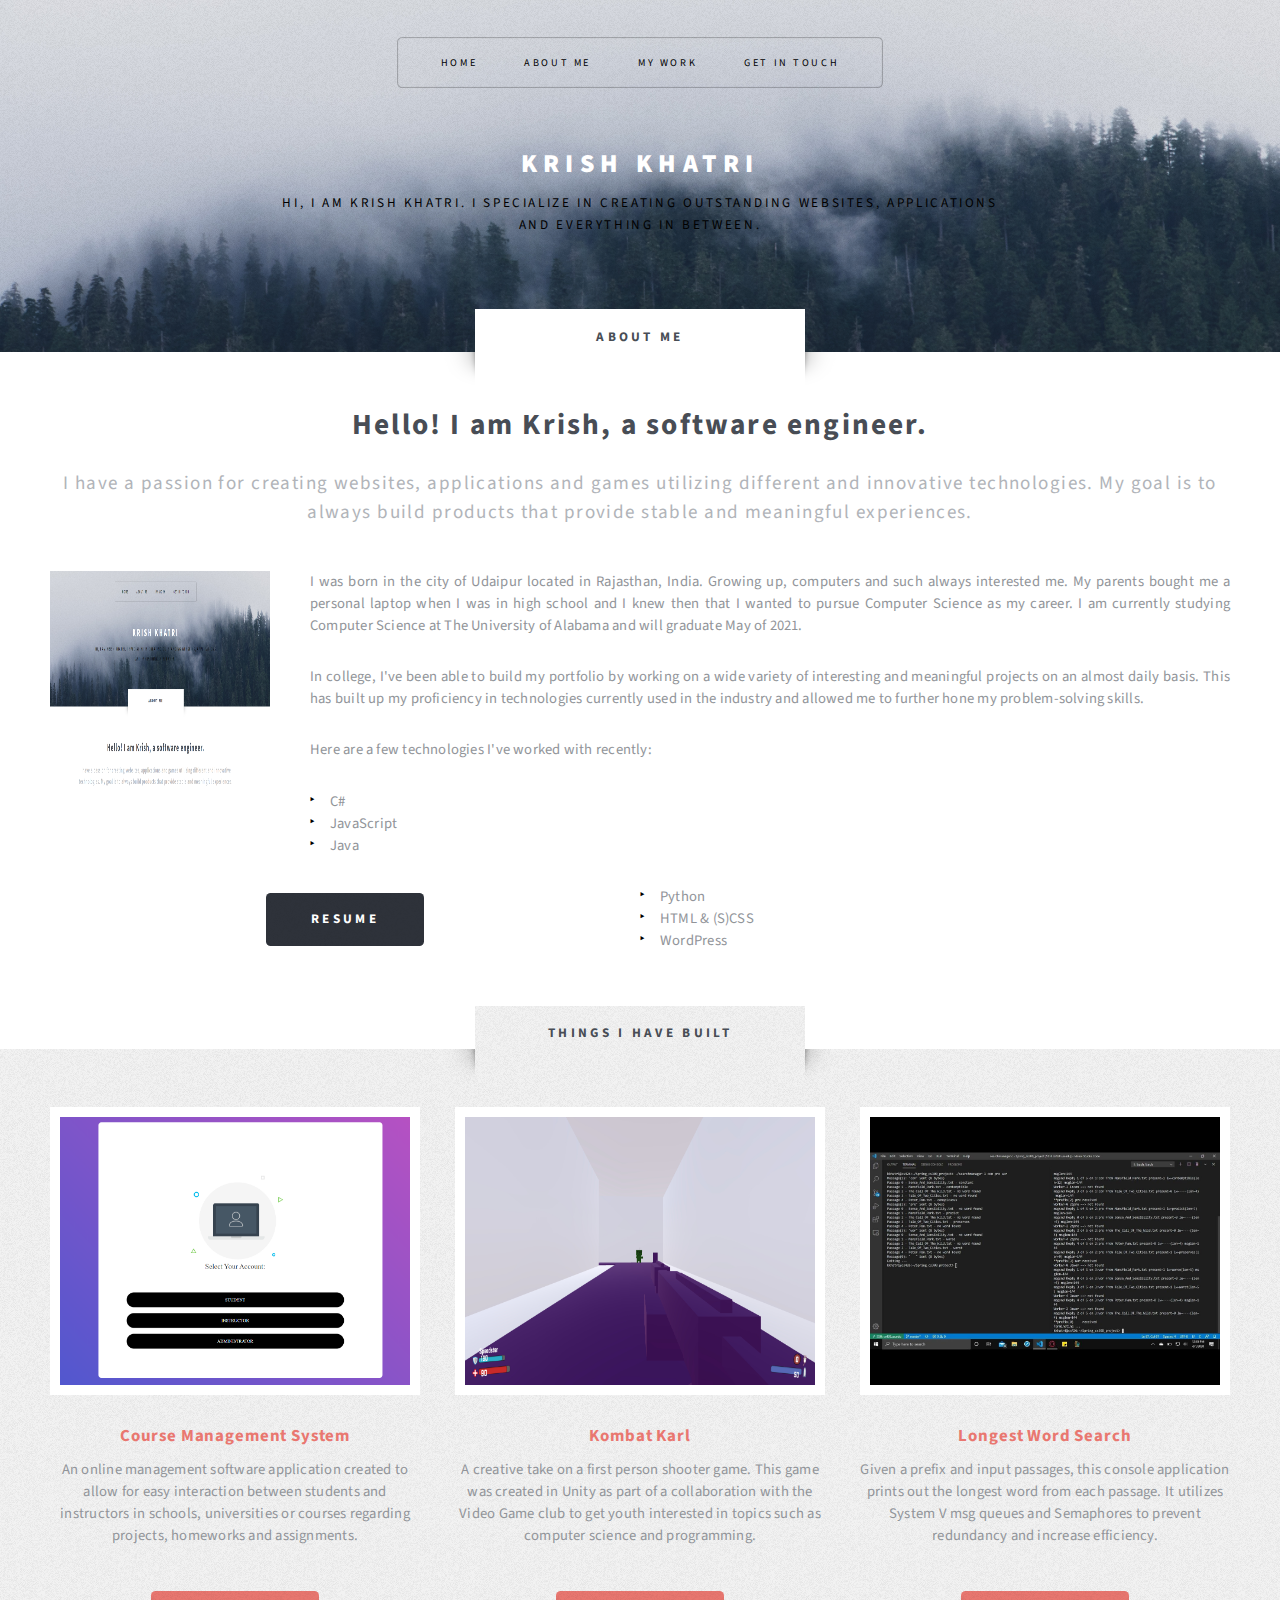
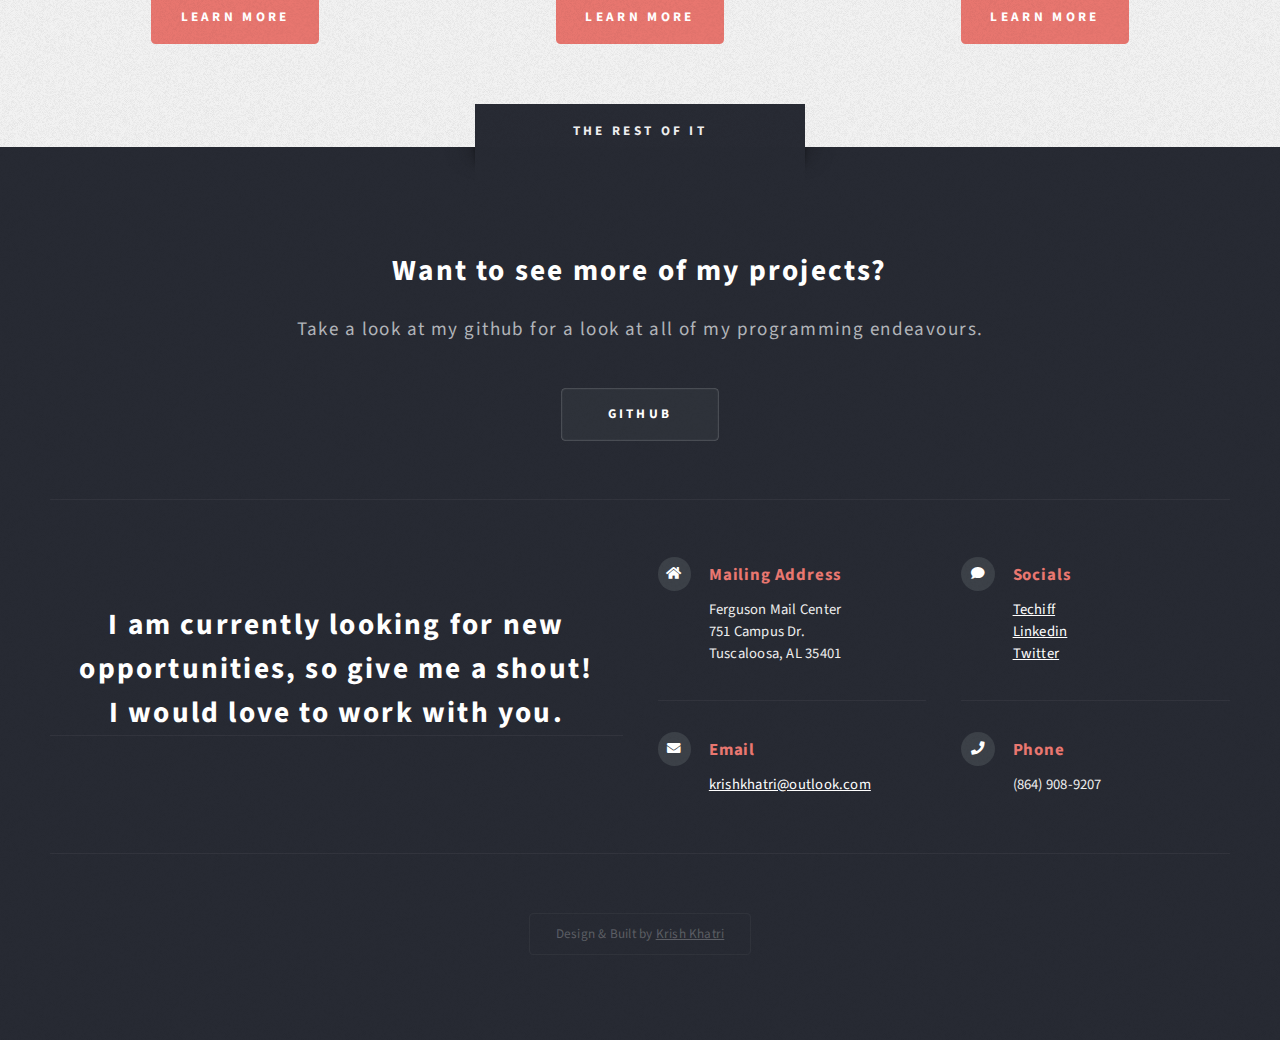
==== commit 8723d0fc: "Update index.html" ====
--- a/index.html
+++ b/index.html
@@ -57,7 +57,7 @@
 									</header>
 									<p>
 
-									<img width="220" height="220" src="images/Picture1.jpg" align="left" style="margin: 0px 40px 0px 0px;" alt="A Picture of Me"/> 
+									<img width="220" height="220" src="images/Opera Snapshot_2021-01-25_175137_krish-khatri.github.io.png" align="left" style="margin: 0px 40px 0px 0px;" alt="A Picture of Me"/> 
 										I was born in the city of Udaipur located in Rajasthan, India. Growing up, computers and such always interested me.
 										My parents bought me a personal laptop when I was in high school and I knew then that I wanted to pursue Computer Science as my career.
 										I am currently studying Computer Science at The University of Alabama and will graduate May of 2021.
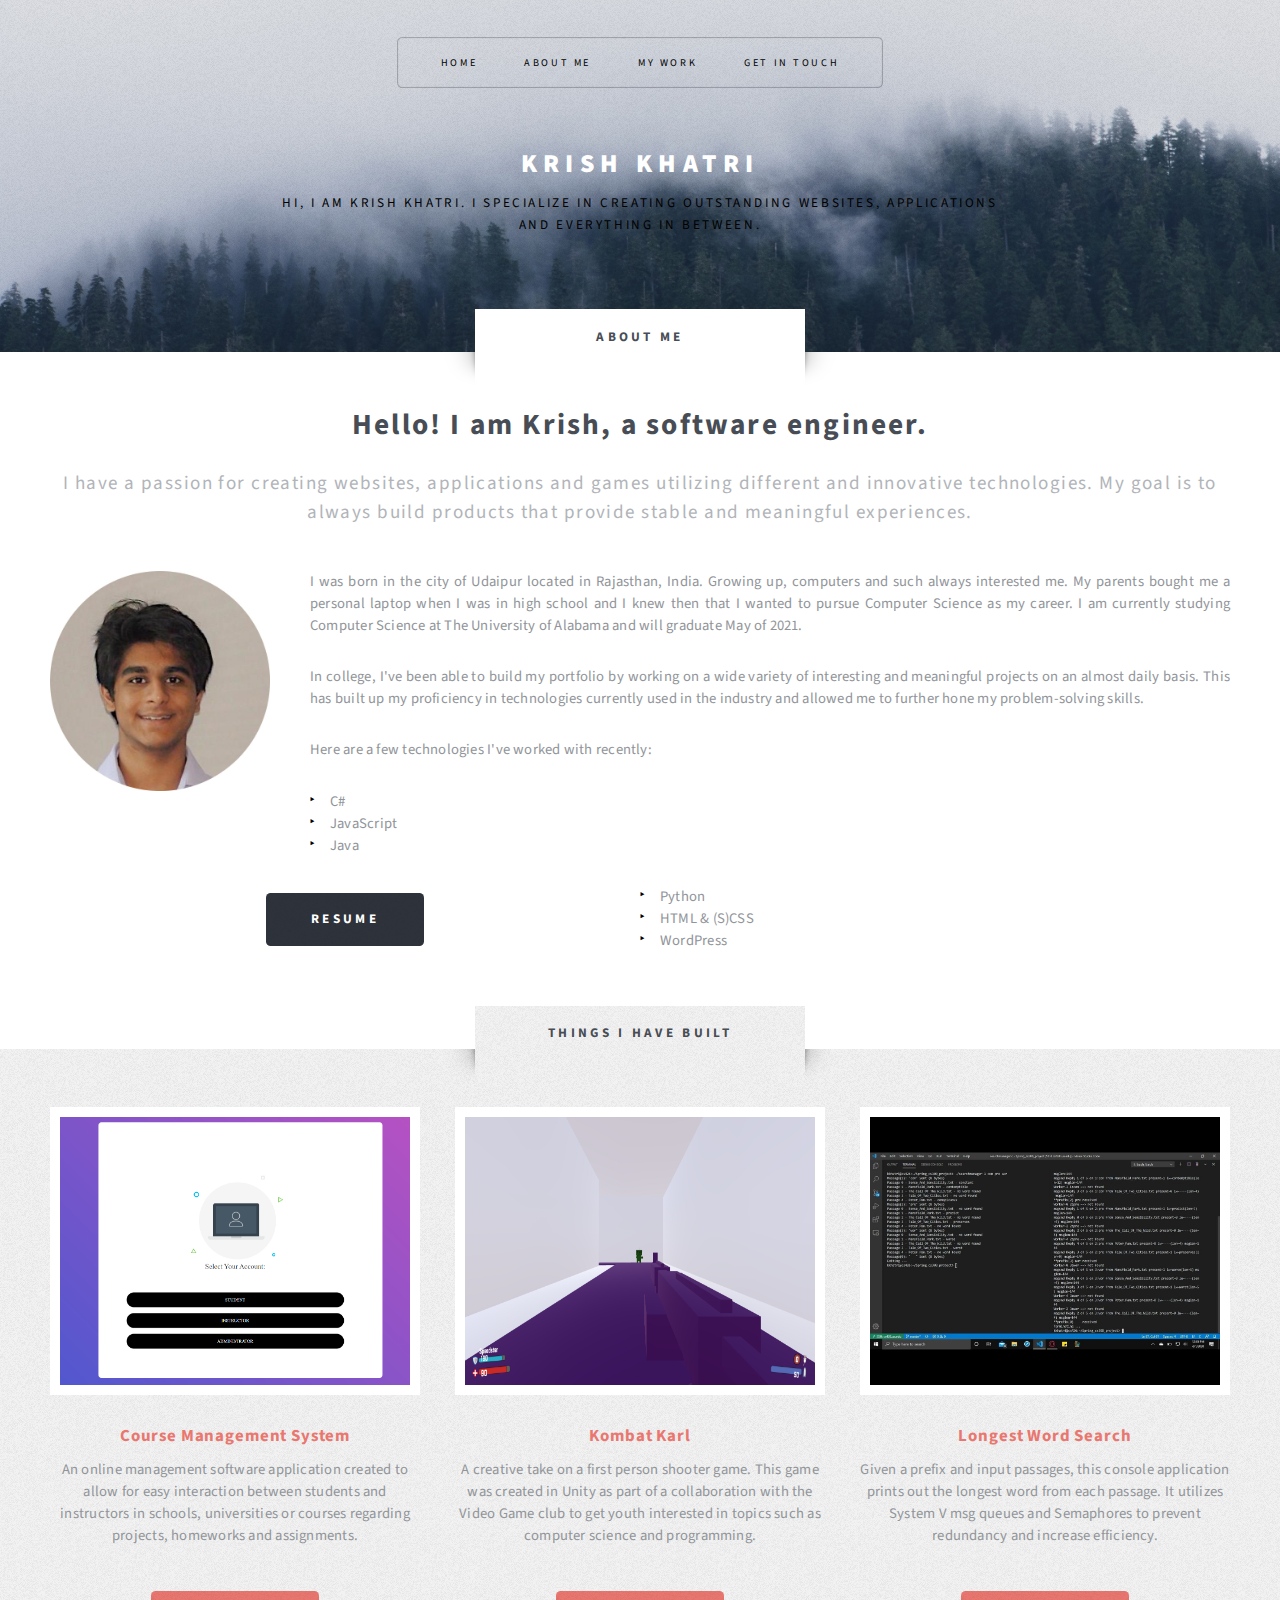
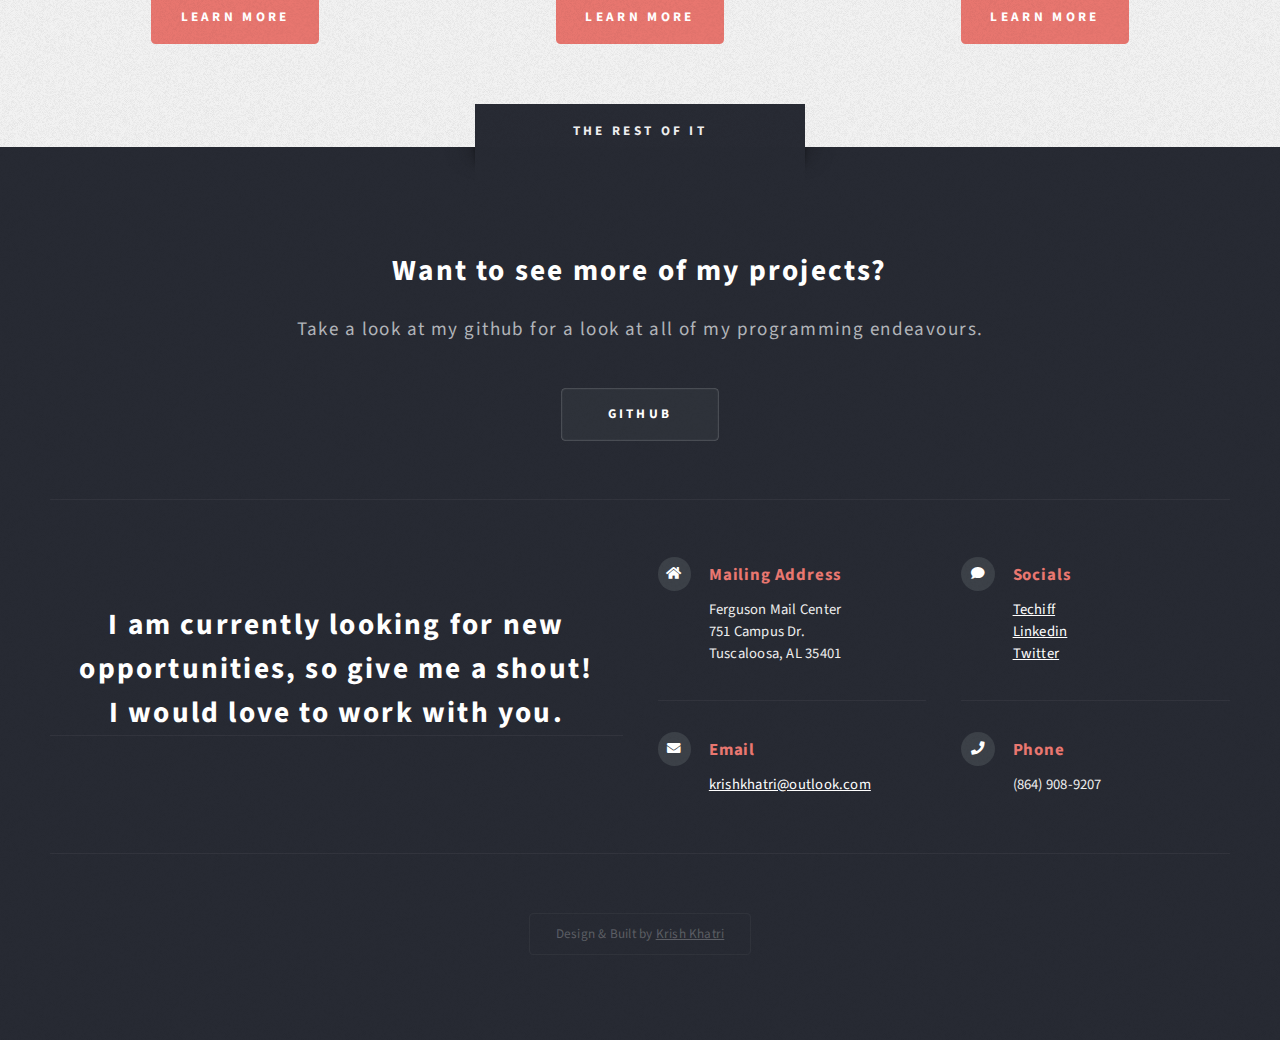
==== commit 7b95fdd6: "Update index.html" ====
--- a/index.html
+++ b/index.html
@@ -57,7 +57,7 @@
 									</header>
 									<p>
 
-									<img width="220" height="220" src="images/Opera Snapshot_2021-01-25_175137_krish-khatri.github.io.png" align="left" style="margin: 0px 40px 0px 0px;" alt="A Picture of Me"/> 
+									<img width="220" height="220" src="images/Picture1.jpg" align="left" style="margin: 0px 40px 0px 0px;" alt="A Picture of Me"/> 
 										I was born in the city of Udaipur located in Rajasthan, India. Growing up, computers and such always interested me.
 										My parents bought me a personal laptop when I was in high school and I knew then that I wanted to pursue Computer Science as my career.
 										I am currently studying Computer Science at The University of Alabama and will graduate May of 2021.
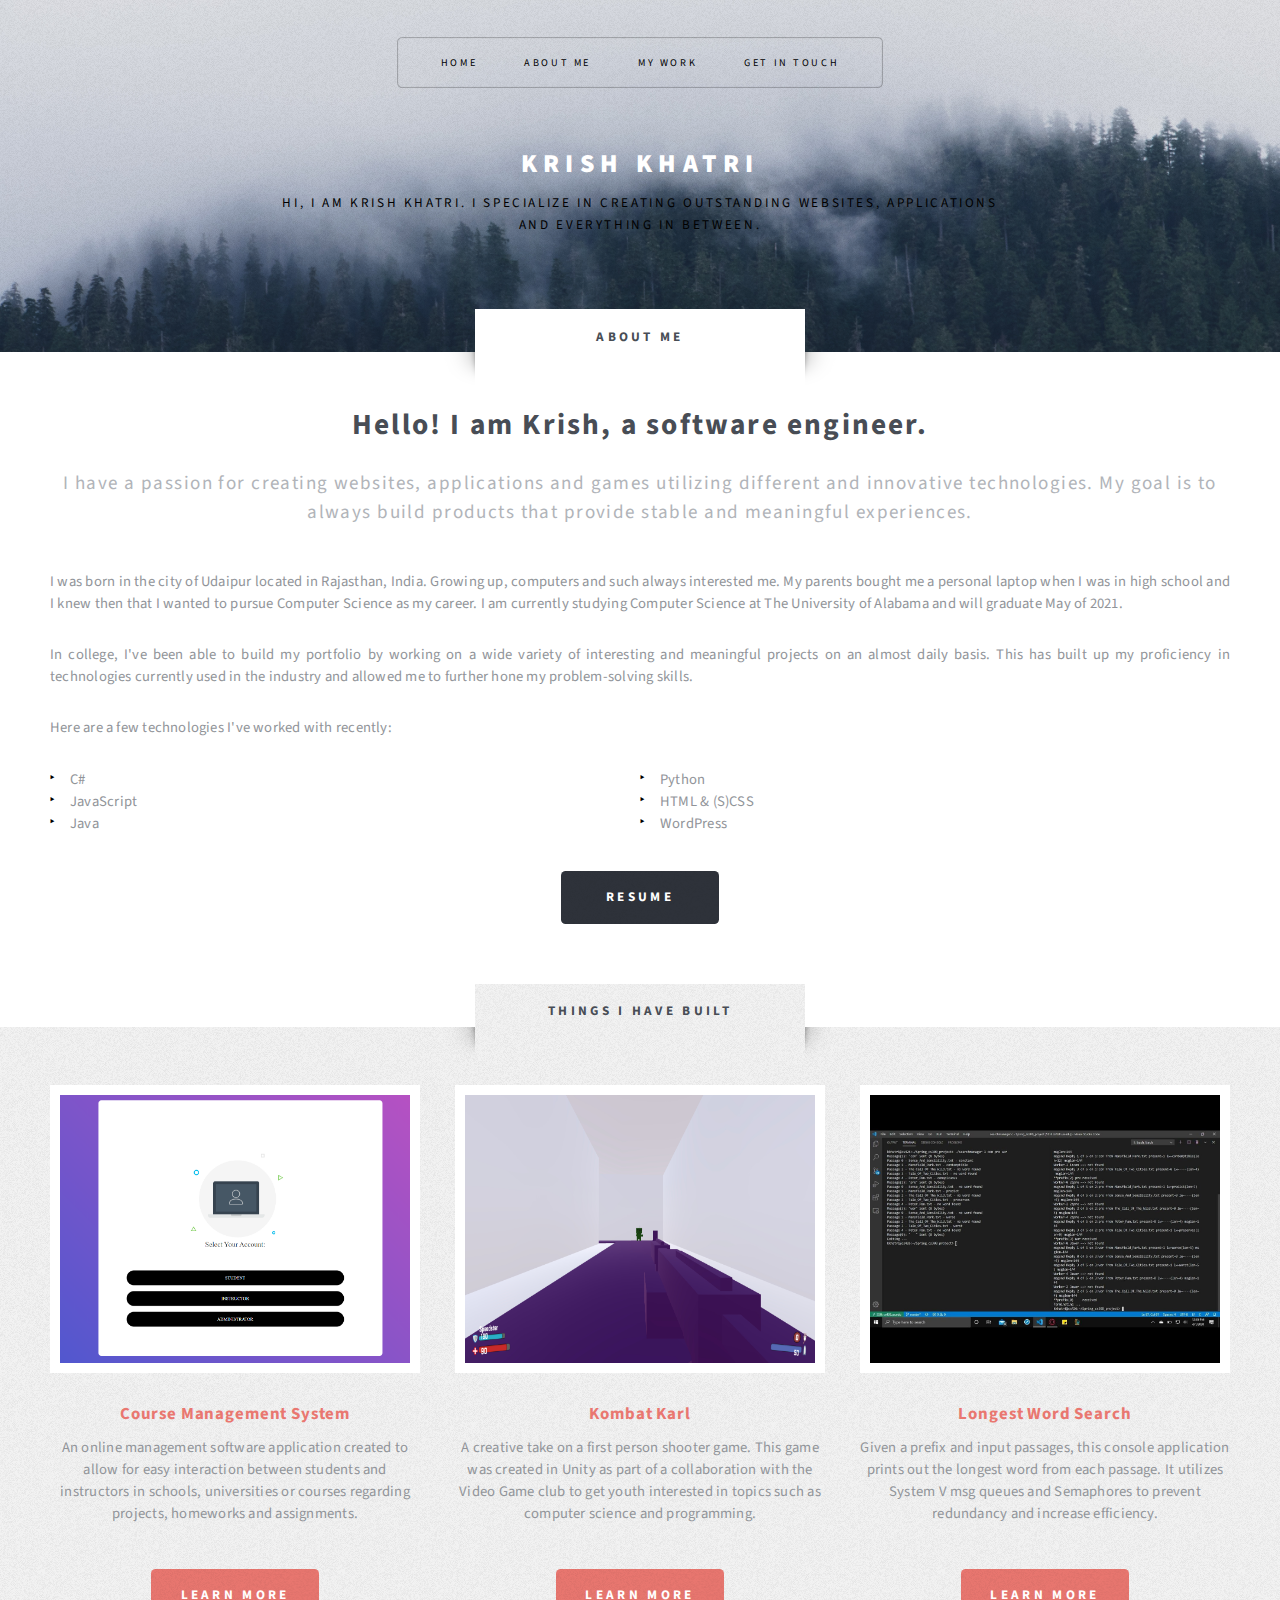
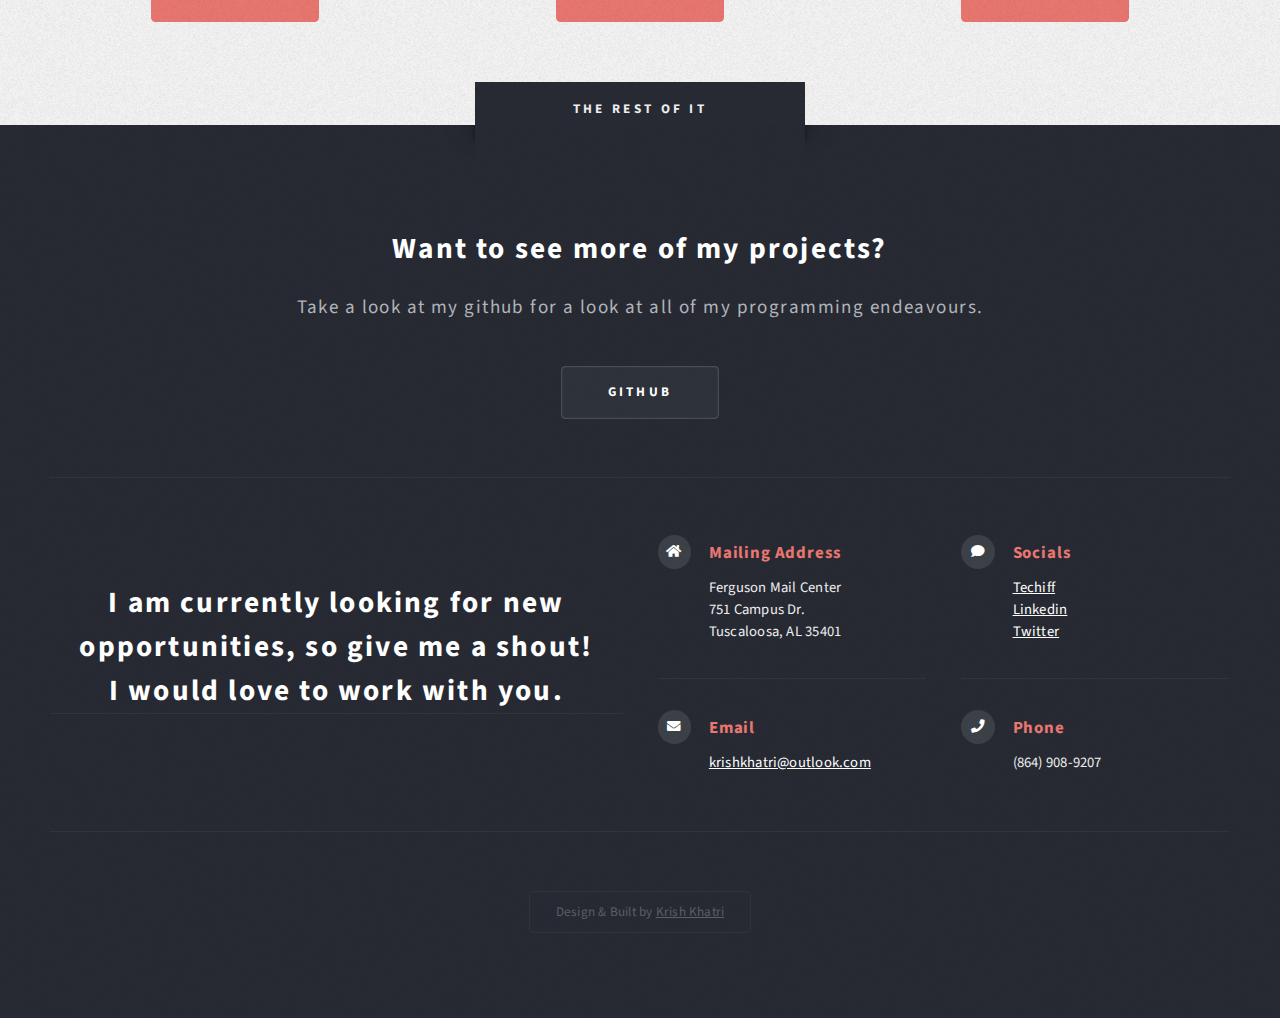
==== commit 07d7b4f7: "Update index.html" ====
--- a/index.html
+++ b/index.html
@@ -57,7 +57,6 @@
 									</header>
 									<p>
 
-									<img width="220" height="220" src="images/Picture1.jpg" align="left" style="margin: 0px 40px 0px 0px;" alt="A Picture of Me"/> 
 										I was born in the city of Udaipur located in Rajasthan, India. Growing up, computers and such always interested me.
 										My parents bought me a personal laptop when I was in high school and I knew then that I wanted to pursue Computer Science as my career.
 										I am currently studying Computer Science at The University of Alabama and will graduate May of 2021.
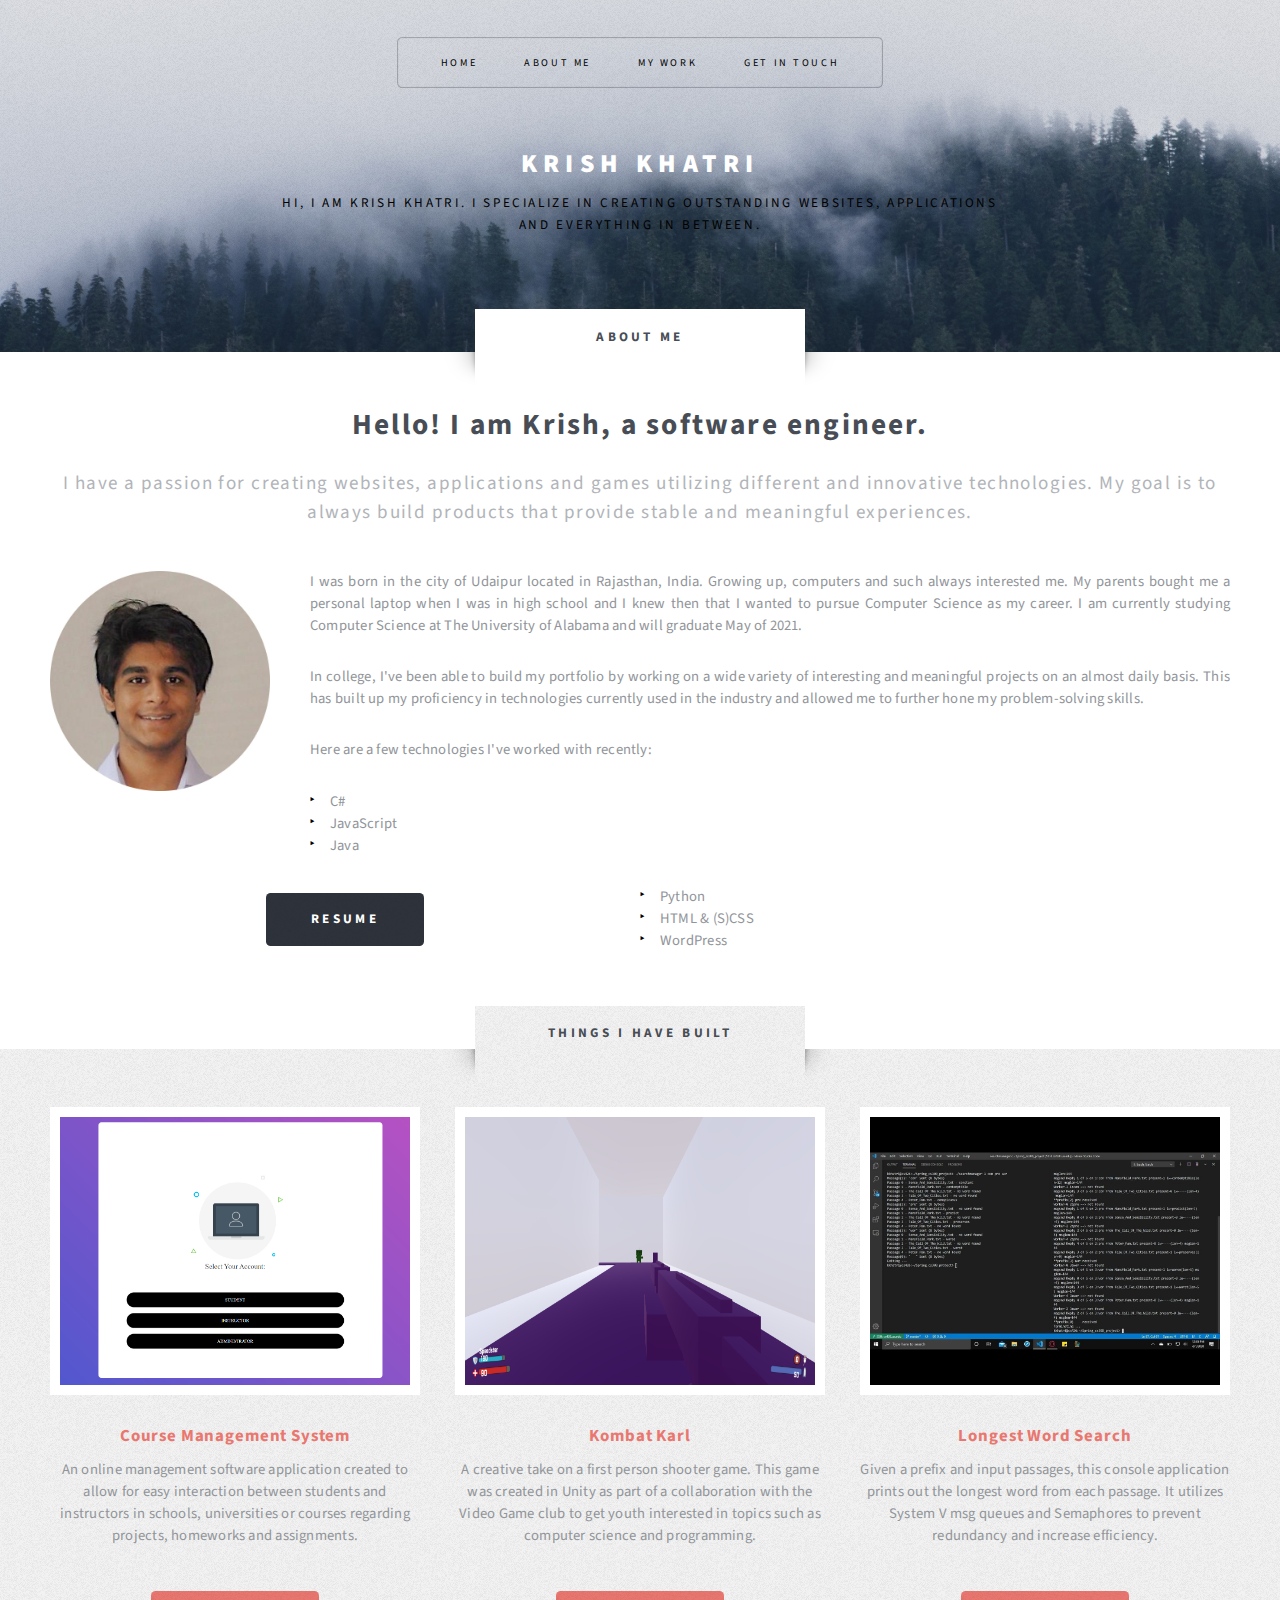
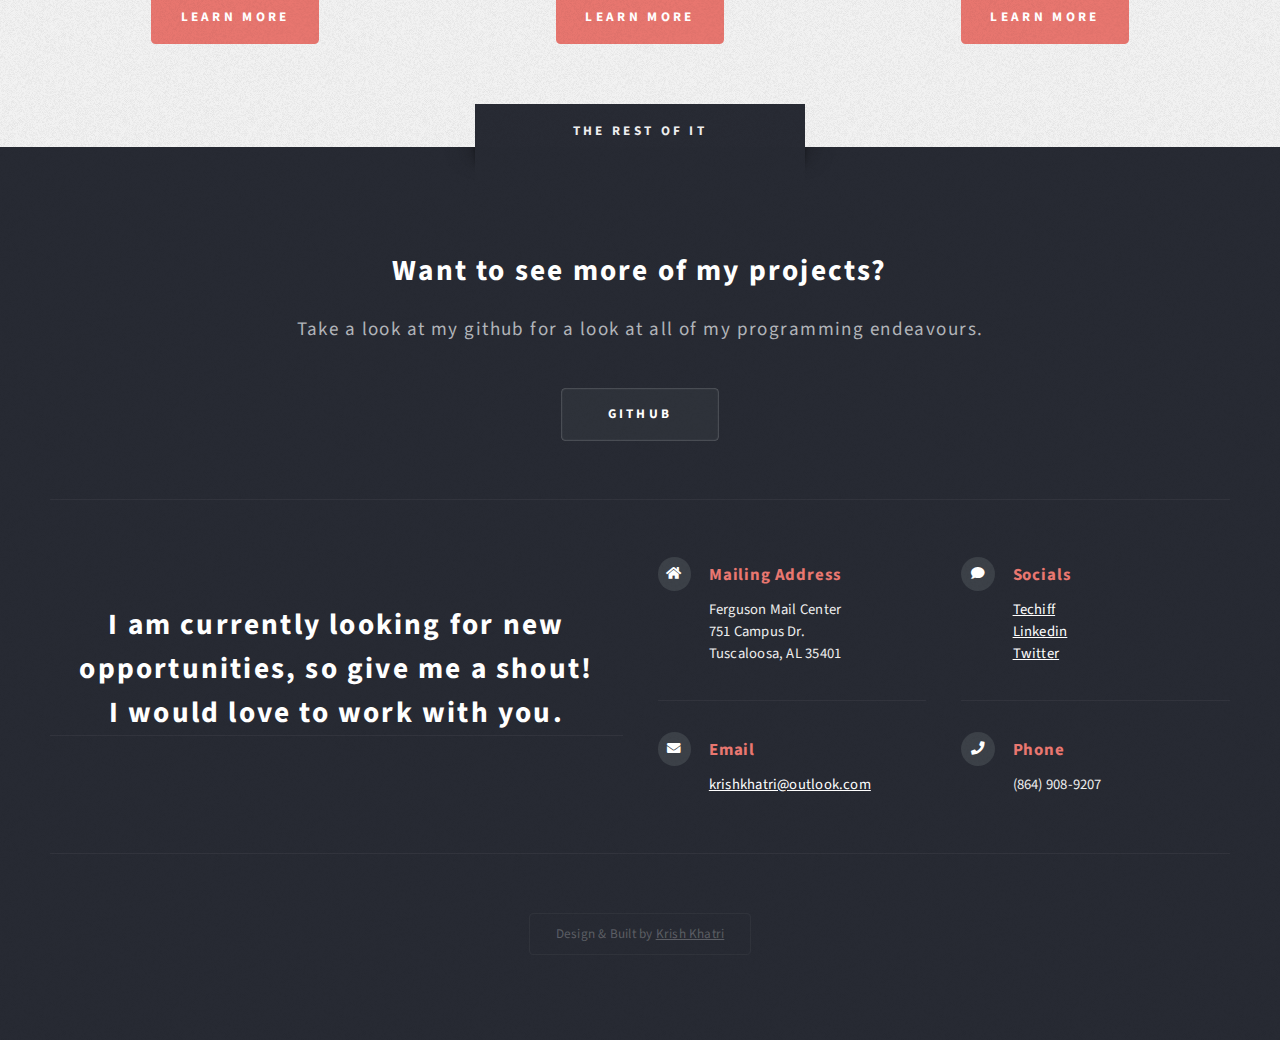
==== commit f87be13f: "Update index.html" ====
--- a/index.html
+++ b/index.html
@@ -56,7 +56,7 @@
 											My goal is to always build products that provide stable and meaningful experiences.</p>
 									</header>
 									<p>
-
+									       <img width="220" height="220" src="images/Picture1.jpg" align="left" style="margin: 0px 40px 0px 0px;" alt="A Picture of Me"/> 
 										I was born in the city of Udaipur located in Rajasthan, India. Growing up, computers and such always interested me.
 										My parents bought me a personal laptop when I was in high school and I knew then that I wanted to pursue Computer Science as my career.
 										I am currently studying Computer Science at The University of Alabama and will graduate May of 2021.
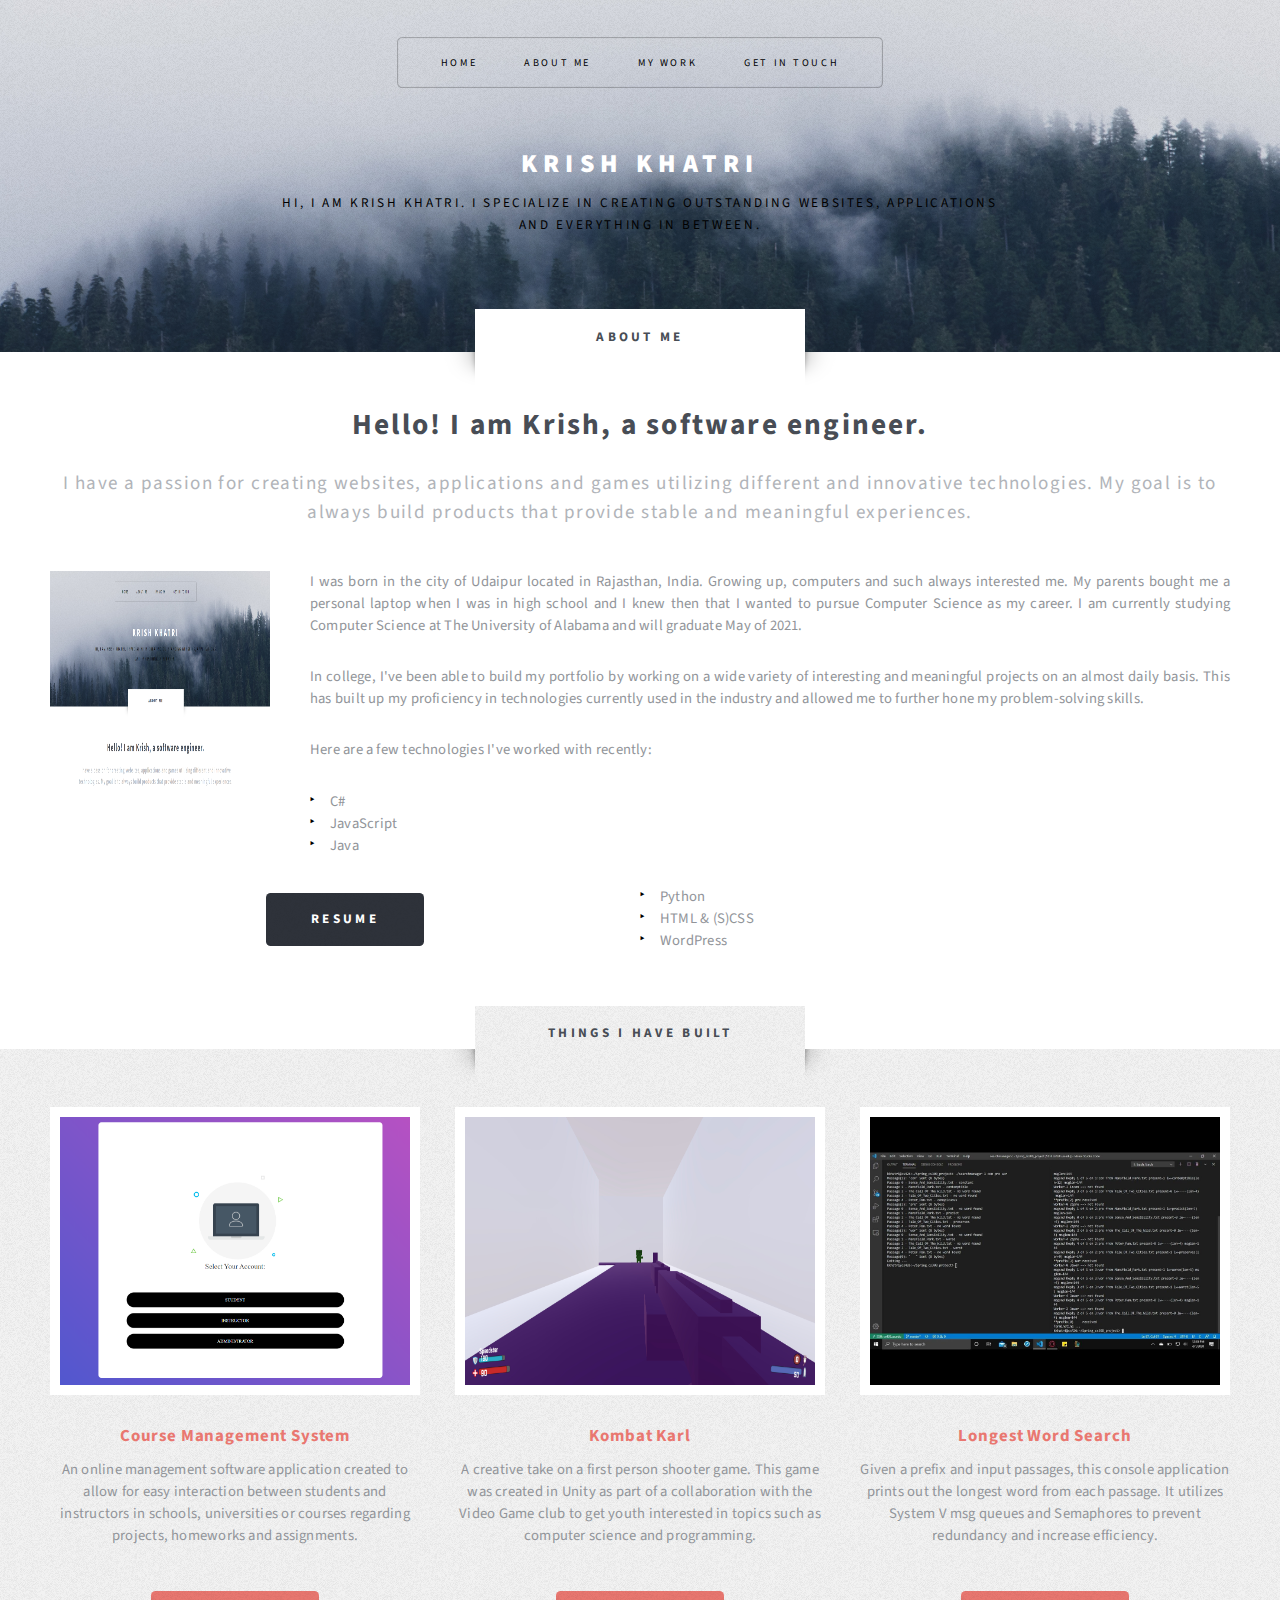
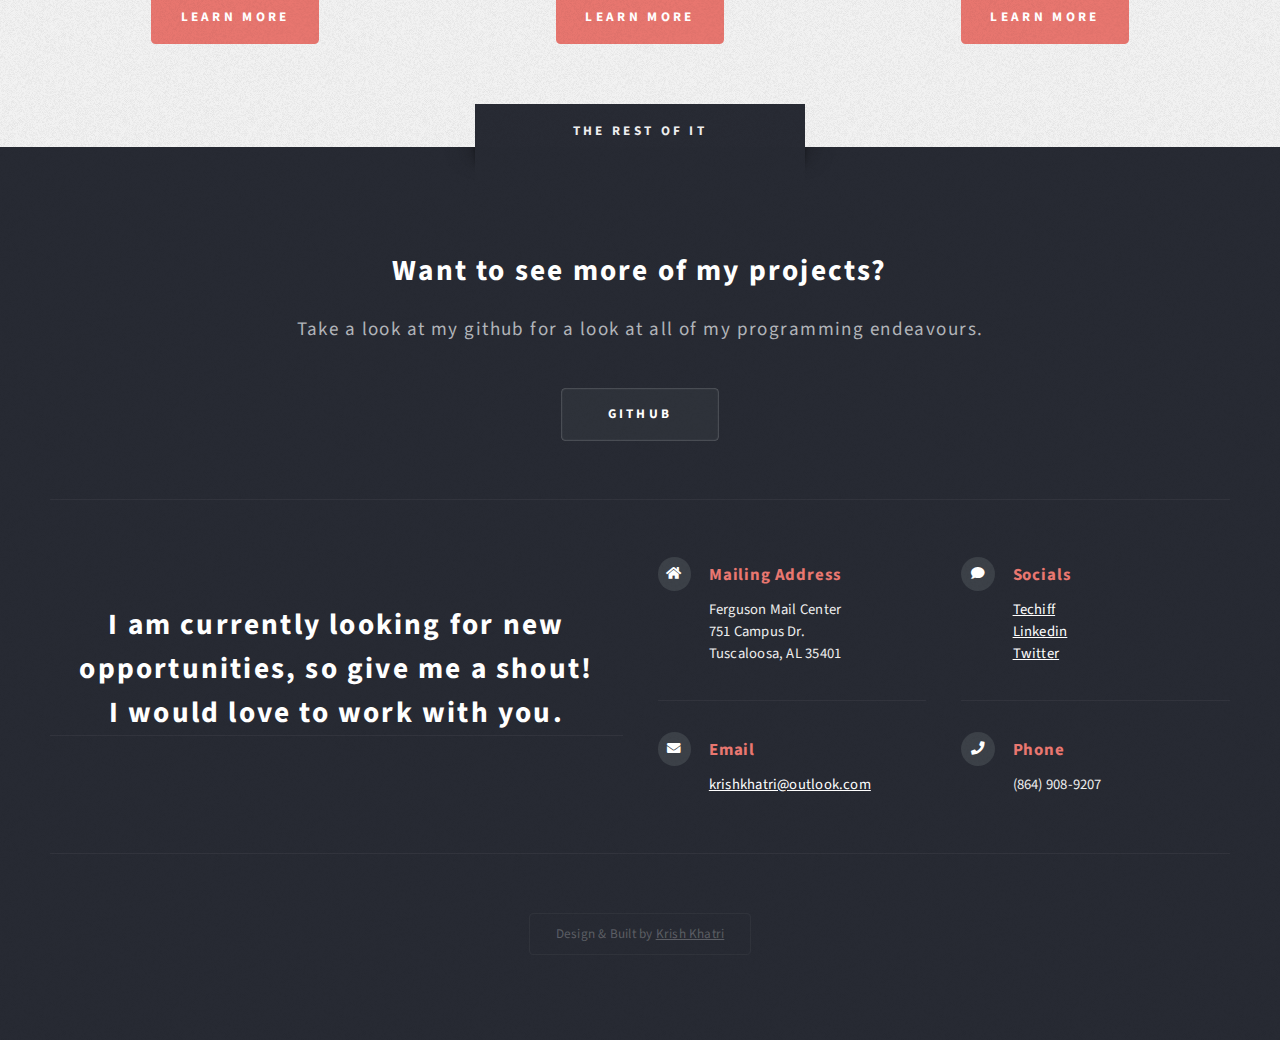
==== commit f7b9ea3b: "Update index.html" ====
--- a/index.html
+++ b/index.html
@@ -56,7 +56,7 @@
 											My goal is to always build products that provide stable and meaningful experiences.</p>
 									</header>
 									<p>
-									       <img width="220" height="220" src="images/Picture1.jpg" align="left" style="margin: 0px 40px 0px 0px;" alt="A Picture of Me"/> 
+									       <img width="220" height="220" src="images/Opera Snapshot_2021-01-25_175137_krish-khatri.github.io.png" align="left" style="margin: 0px 40px 0px 0px;" alt="A Picture of Me"/> 
 										I was born in the city of Udaipur located in Rajasthan, India. Growing up, computers and such always interested me.
 										My parents bought me a personal laptop when I was in high school and I knew then that I wanted to pursue Computer Science as my career.
 										I am currently studying Computer Science at The University of Alabama and will graduate May of 2021.
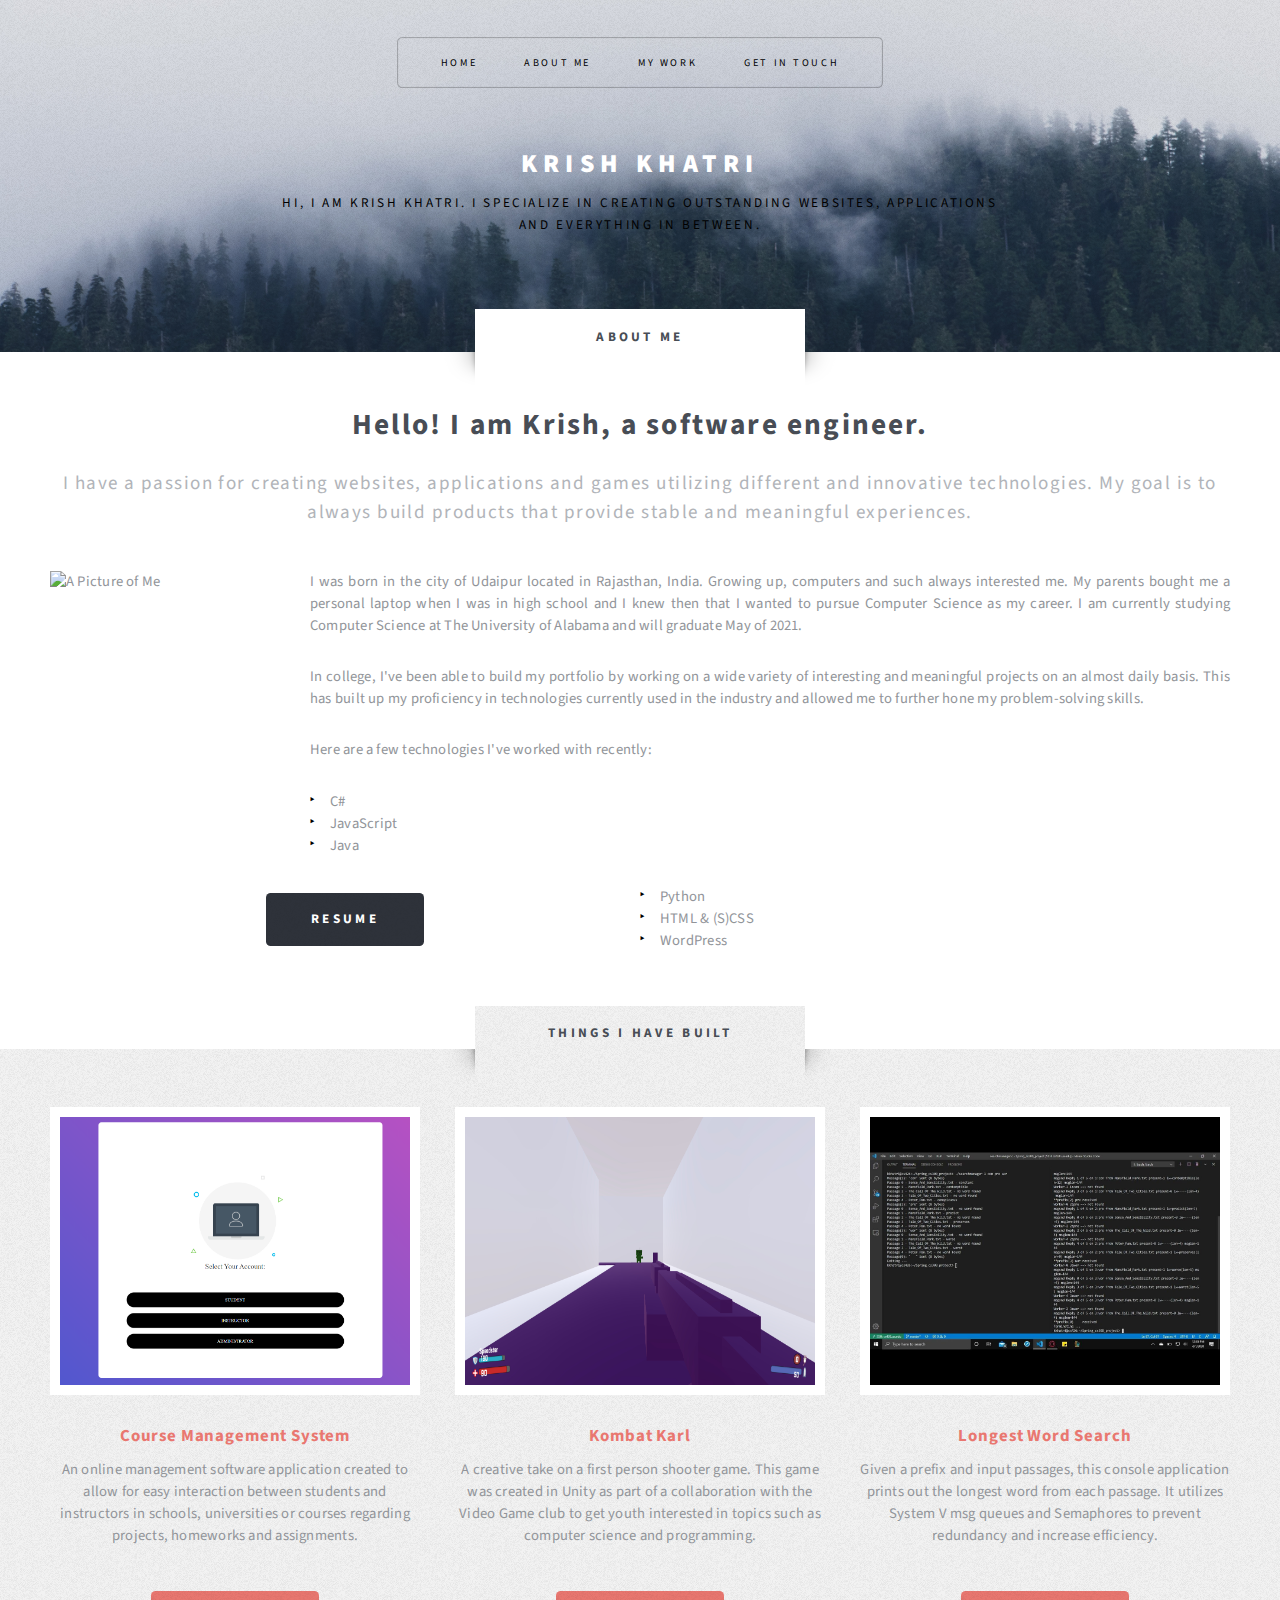
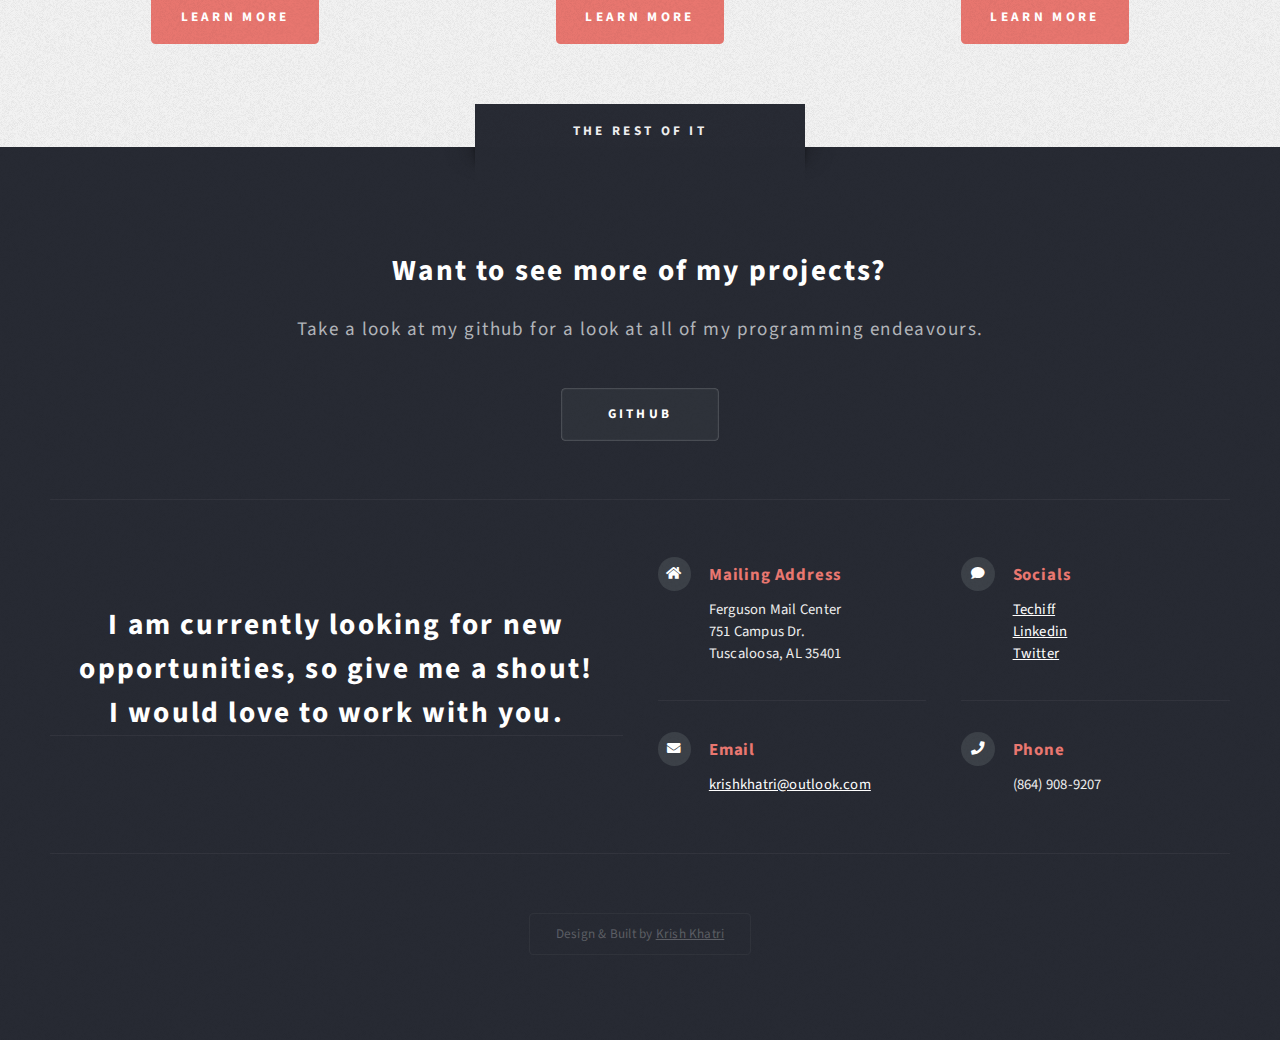
==== commit a9ce03ed: "Update index.html" ====
--- a/index.html
+++ b/index.html
@@ -56,7 +56,7 @@
 											My goal is to always build products that provide stable and meaningful experiences.</p>
 									</header>
 									<p>
-									       <img width="220" height="220" src="images/Opera Snapshot_2021-01-25_175137_krish-khatri.github.io.png" align="left" style="margin: 0px 40px 0px 0px;" alt="A Picture of Me"/> 
+									       <img width="220" height="220" src="images/Picture1.png" align="left" style="margin: 0px 40px 0px 0px;" alt="A Picture of Me"/> 
 										I was born in the city of Udaipur located in Rajasthan, India. Growing up, computers and such always interested me.
 										My parents bought me a personal laptop when I was in high school and I knew then that I wanted to pursue Computer Science as my career.
 										I am currently studying Computer Science at The University of Alabama and will graduate May of 2021.
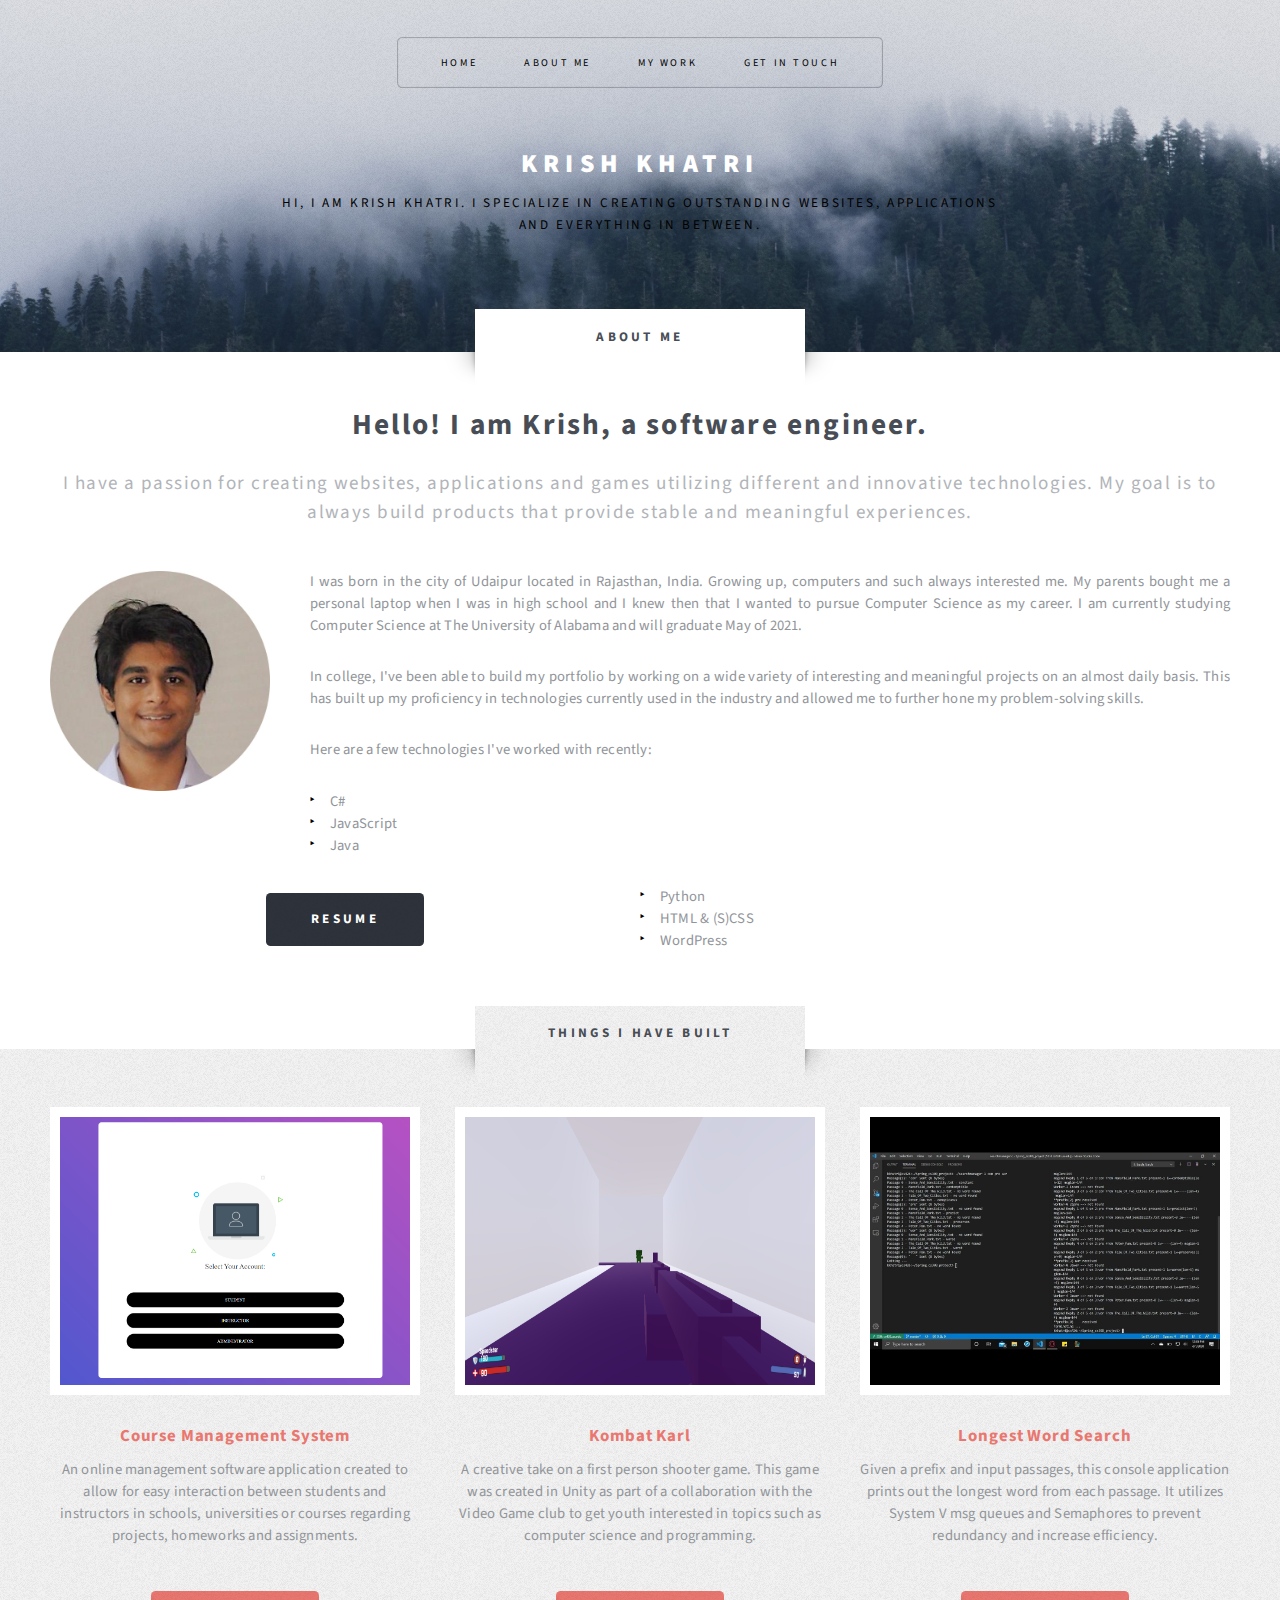
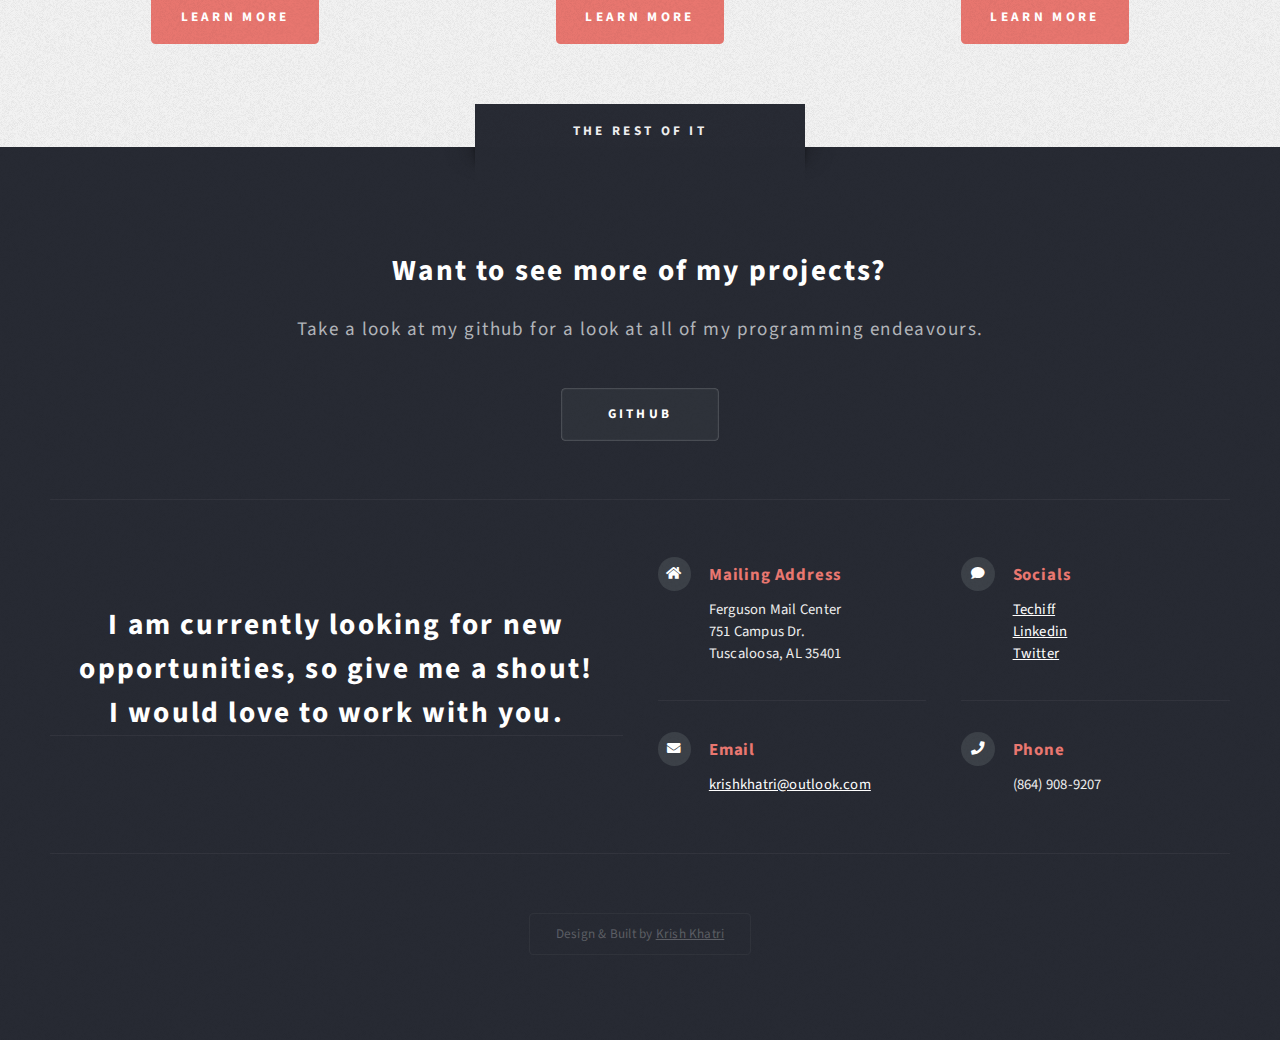
==== commit 5345d4b0: "Update index.html" ====
--- a/index.html
+++ b/index.html
@@ -56,7 +56,7 @@
 											My goal is to always build products that provide stable and meaningful experiences.</p>
 									</header>
 									<p>
-									       <img width="220" height="220" src="images/Picture1.png" align="left" style="margin: 0px 40px 0px 0px;" alt="A Picture of Me"/> 
+									       <img width="220" height="220" src="images/Picture1.jpg" align="left" style="margin: 0px 40px 0px 0px;" alt="A Picture of Me"/> 
 										I was born in the city of Udaipur located in Rajasthan, India. Growing up, computers and such always interested me.
 										My parents bought me a personal laptop when I was in high school and I knew then that I wanted to pursue Computer Science as my career.
 										I am currently studying Computer Science at The University of Alabama and will graduate May of 2021.
